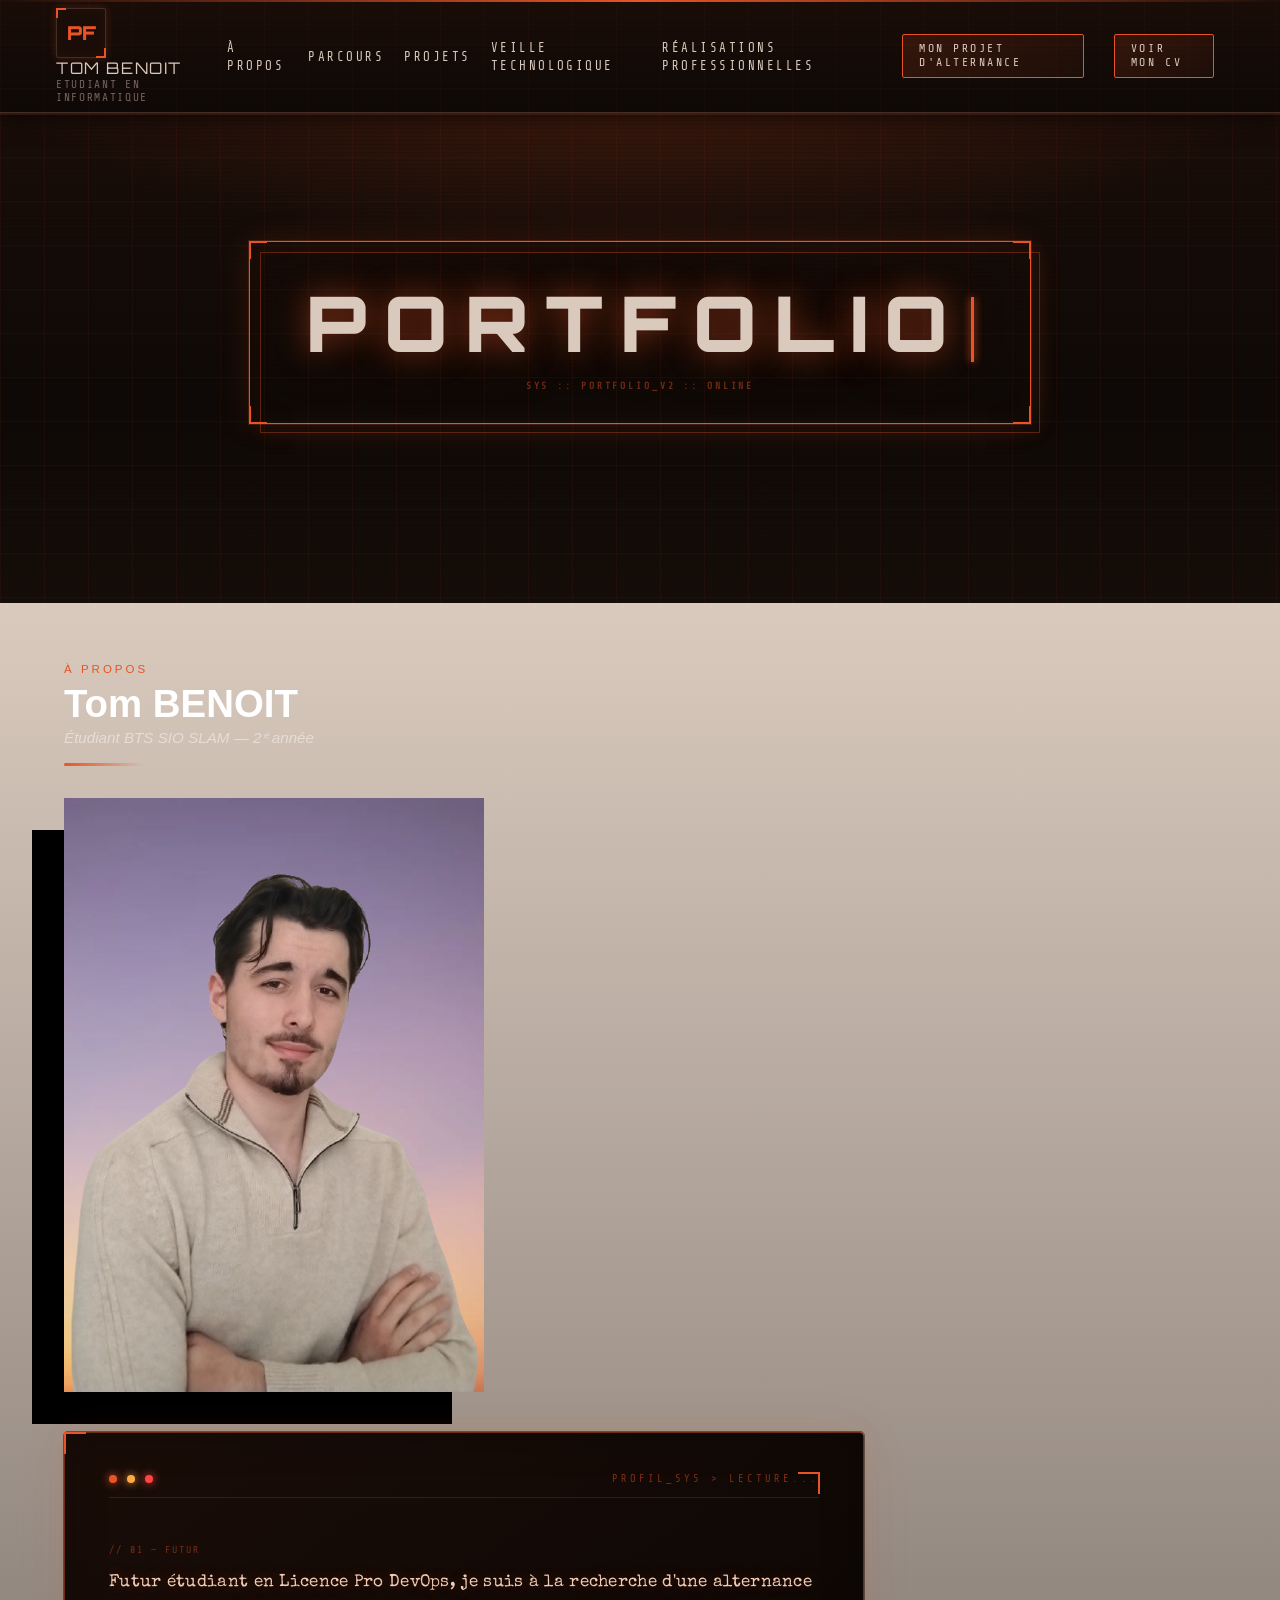
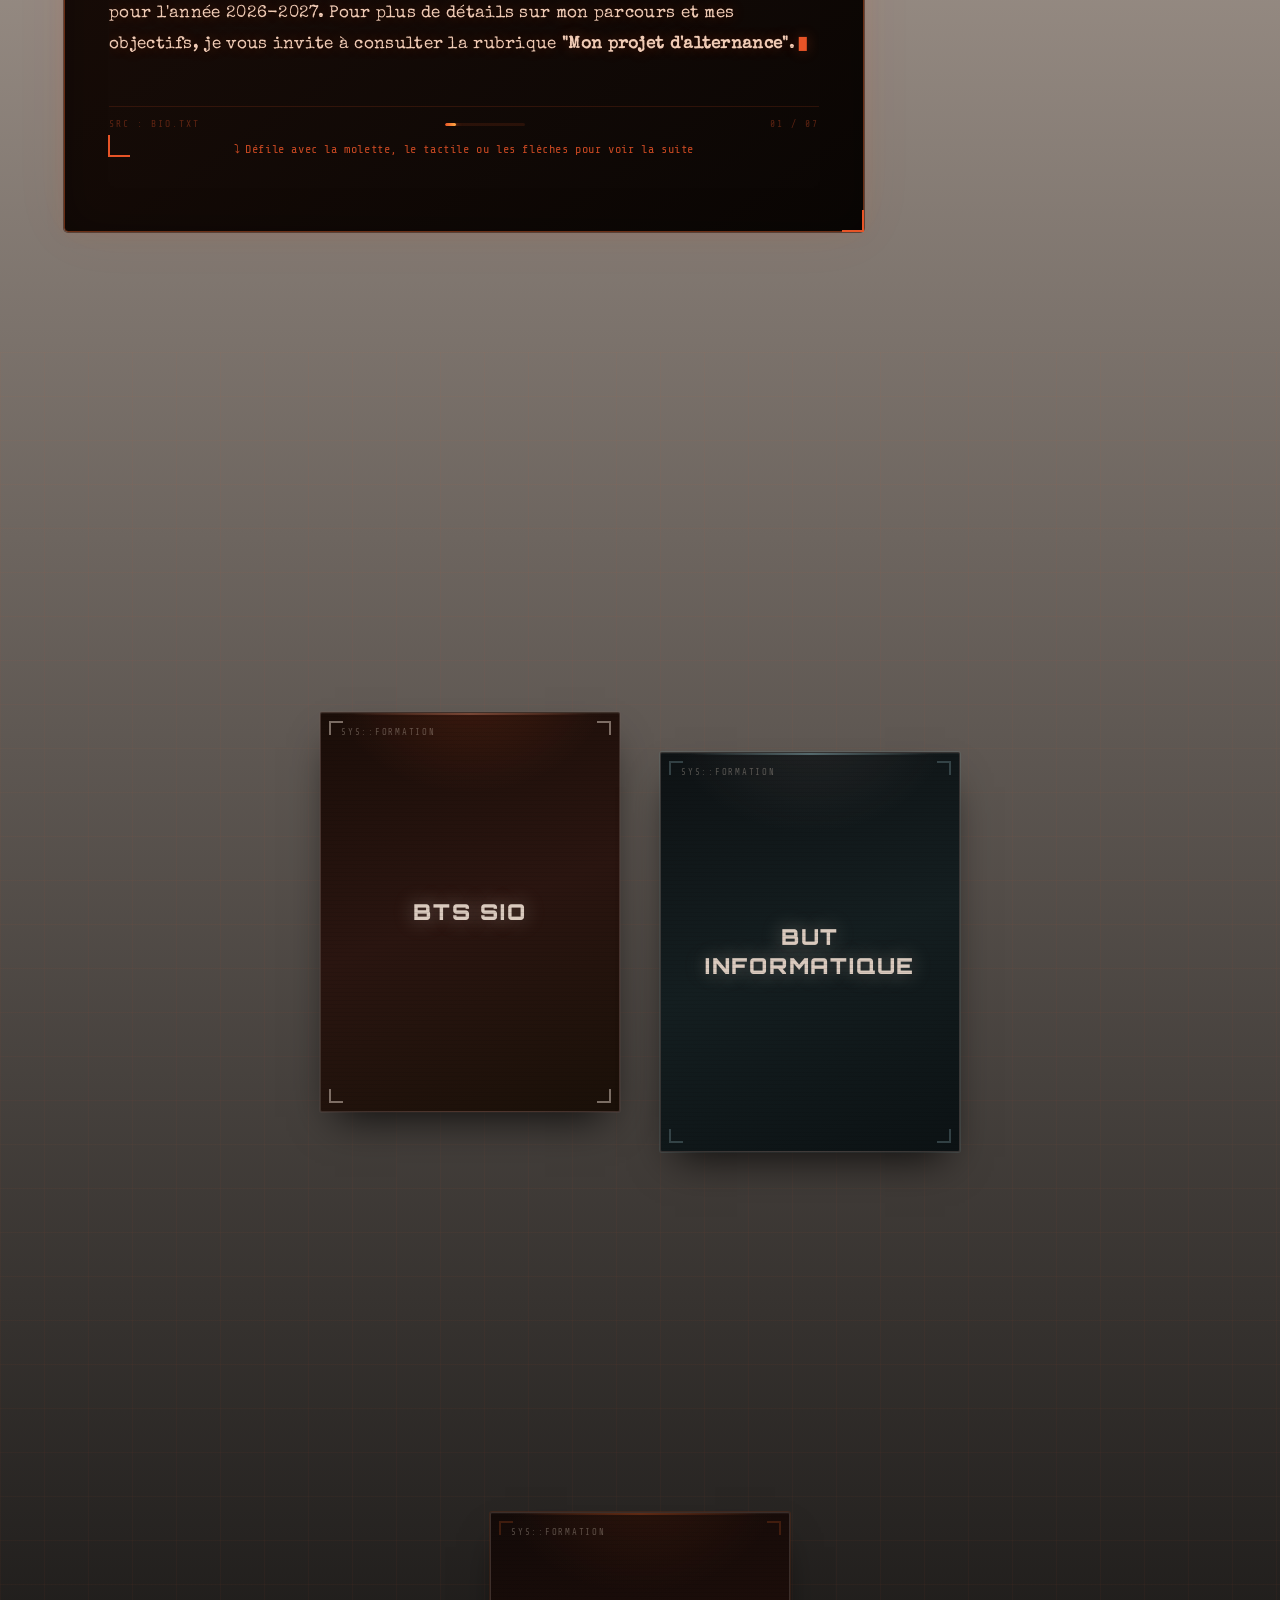
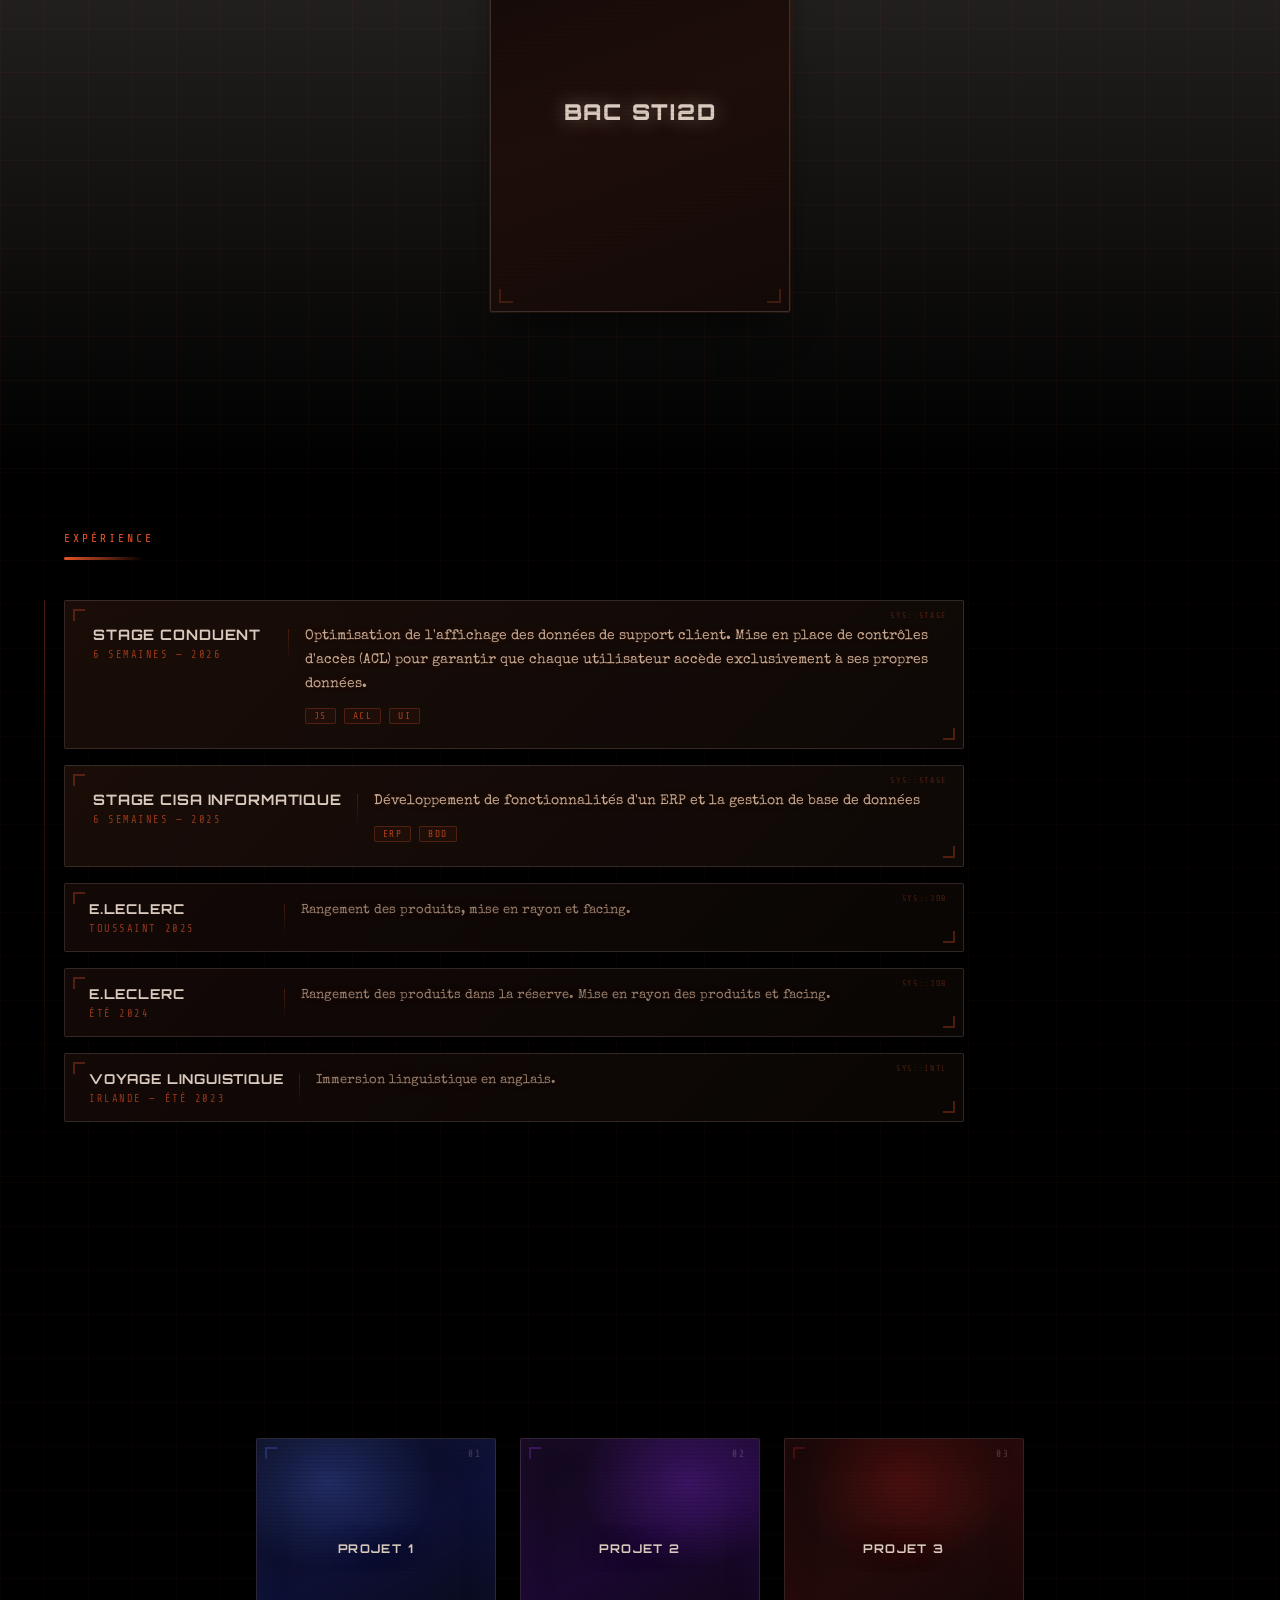
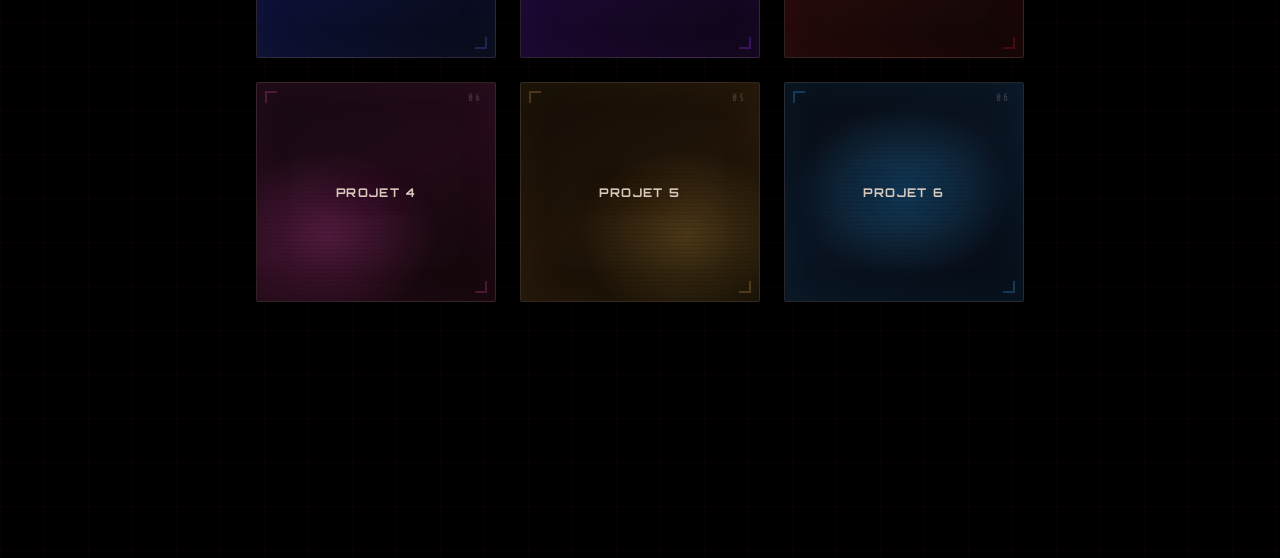
==== index.html @ dbf59156 "info stage" ====
<!doctype html>
<html lang="fr">
<head>
<meta charset="utf-8">
<meta name="viewport" content="width=device-width,initial-scale=1">
<link rel="stylesheet" href="style.css">
<title>Portfolio</title>
<style>
  /* Smooth scroll global */
  html { scroll-behavior: smooth; }

  /* Offset pour compenser le header sticky */
  [id] { scroll-margin-top: 80px; }
</style>
</head>
<body>

<!-- Nav Overlay mobile -->
<div class="nav-overlay" id="navOverlay" aria-hidden="true">
  <div class="nav-overlay__grid"></div>
  <span class="nav-overlay__tag">NAV_SYS :: ONLINE</span>
  <button class="nav-overlay__close" id="navClose">✕</button>
  <ul class="nav-overlay__list">
    <li class="nav-overlay__item"><a class="nav-overlay__link" data-index="01" href="#apropos">À propos</a></li>
    <li class="nav-overlay__item"><a class="nav-overlay__link" data-index="02" href="#parcours">Parcours</a></li>
    <li class="nav-overlay__item"><a class="nav-overlay__link" data-index="03" href="#projets">Projets</a></li>
    <li class="nav-overlay__item"><a class="nav-overlay__link" data-index="04"href="veilleTech.html">Veille techno</a></li>
    <li class="nav-overlay__item"><a class="nav-overlay__link" data-index="05" href="realisations.html">Réalisations pro</a></li>
    <li class="nav-overlay__item"><a class="nav-overlay__link" data-index="06" href="#contact">Contact</a></li>
    <li class="nav-overlay__item"><a class="nav-overlay__link" data-index="07" href="img/LettreDeMotive.pdf" class="cta">Mon projet d'alternance</a></li>
    <li class="nav-overlay__item"><a class="nav-overlay__link" data-index="08" href="img/CVTB2026E.pdf" class="cta">Voir mon CV</a></li>

  </ul>
  <div class="nav-overlay__footer"><em>■</em> SYSTÈME ACTIF</div>
  <div class="nav-overlay__bottom-line"></div>
</div>

<!-- Header -->
<header class="site-header" role="banner">
  <div class="container">
    <div class="presentation">
      <a href="#" class="brand" aria-label="Accueil - Portfolio">
        <div class="logo" aria-hidden="true">PF</div>
      </a>
      <div class="title">
        <div id="site-title">Tom BENOIT</div>
        <div id="site-sub">Etudiant en Informatique</div>
      </div>
    </div>

    <button class="menu-toggle" id="menuToggle" aria-controls="mainNav" aria-expanded="false" aria-label="Ouvrir le menu">
      <svg width="24" height="24" viewBox="0 0 24 24" fill="none" aria-hidden="true">
        <path d="M4 7h16M4 12h16M4 17h16" stroke="currentColor" stroke-width="1.6" stroke-linecap="round" stroke-linejoin="round"/>
      </svg>
    </button>

    <nav id="mainNav" role="navigation" aria-label="Navigation principale" data-open="false">
      <ul>
        <li><a href="#apropos">À propos</a></li>
        <li><a href="#parcours">Parcours</a></li>
        <li><a href="#projets">Projets</a></li>
        <li><a href="veilleTech.html">Veille technologique</a></li>
        <li><a href="realisations.html">Réalisations professionnelles</a></li>
        <li><a href="img/LettreDeMotive.pdf" class="cta">Mon projet d'alternance</a></li>
        <li><a href="img/CVTB2026E.pdf" class="cta">Voir mon CV</a></li>
      </ul>
    </nav>
  </div>
</header>

<!-- Hero / Portfolio -->
<section>
  <div class="Menu">
    <div id="Pfolio">
      <p id="Portfolio">
        PORTFOLIO<span class="hero-cursor"></span>
        <span class="hero-tag">SYS :: PORTFOLIO_V2 :: ONLINE</span>
      </p>
    </div>
  </div>
</section>

<!-- Suite -->
<div class="Suite">

  <!-- À propos -->
  <section id="apropos">
    <div class="Apropo">

      <div class="about-text-col">
        <div class="about-label">À propos</div>
        <div class="about-name">Tom BENOIT</div>
        <div class="about-role">Étudiant BTS SIO SLAM — 2ᵉ année</div>
        <div class="about-divider"></div>
      </div>

      <div class="me">
        <img id="imgPresentation" src="img/homme.png" alt="Photo de Tom" />

        <!-- Carte texte défilant -->
        <div class="card" id="stage">
          <div class="card-inner">

            <div class="card-header">
              <span class="dot"></span>
              <span class="dot"></span>
              <span class="dot"></span>
              <span class="card-title">PROFIL_SYS &gt; LECTURE...</span>
            </div>

            <div class="text-viewport">

              <div class="text-item active" data-index="0">
                  <span class="index-tag">// 01 — FUTUR</span>

                <p>Futur étudiant en Licence Pro DevOps, je suis à la recherche d'une alternance pour l'année 2026-2027. Pour plus de détails sur mon parcours et mes objectifs, je vous invite à consulter la rubrique <strong>"Mon projet d'alternance"</strong>.</p>
              </div>

              <div class="text-item" data-index="1">
                <span class="index-tag">// 02 — FORMATION</span>
                <p>Je suis étudiant en deuxième année de BTS Services Informatiques aux Organisations (option SLAM – Solutions Logicielles et Applications Métiers).</p>
              </div>

              <div class="text-item" data-index="2">
                <span class="index-tag">// 03 — PASSION</span>
                <p>Passionné par le développement et les nouvelles technologies, j'aime concevoir, coder et améliorer des applications capables de répondre à des besoins concrets.</p>
              </div>

              <div class="text-item" data-index="3">
                <span class="index-tag">// 04 — MÉTHODE</span>
                <p>Curieux et rigoureux, je m'intéresse à toutes les étapes du cycle de vie d'un projet : de l'analyse du besoin à la mise en production, en passant par la conception, le développement et les tests.</p>
              </div>

              <div class="text-item" data-index="4">
                <span class="index-tag">// 05 — OBJECTIF</span>
                <p>Mon objectif est de devenir un développeur polyvalent, capable de créer des solutions performantes, ergonomiques et sécurisées. J'aime apprendre de nouvelles technologies, expérimenter différents langages et travailler en équipe sur des projets stimulants.</p>
              </div>

              <div class="text-item" data-index="5">
                <span class="index-tag">// 06 — COMPÉTENCES</span>
                <p>Grâce à ma formation en BTS SIO SLAM, je renforce chaque jour mes compétences en programmation (HTML, CSS, JavaScript, PHP, Python, SQL…), en gestion de bases de données et en méthodologie de projet.</p>
              </div>

              <div class="text-item" data-index="6">
                <span class="index-tag">// 07 — RÉSUMÉ</span>
                <p>En résumé, je suis motivé, impliqué et passionné par l'univers du développement logiciel.</p>
              </div>

            </div>

            <div class="card-footer">
              <span>SRC : BIO.TXT</span>
              <div class="progress-bar">
                <div class="progress-fill" id="progressFill" style="width:16%"></div>
              </div>
              <span id="counter">01 / 06</span>
            </div>
            <div class="scroll-hint" aria-live="polite">Défile avec la molette, le tactile ou les flèches pour voir la suite</div>

          </div>
        </div>
        <!-- fin carte -->

      </div>
    </div>
  </section>

  <!-- Parcours -->
  <section id="parcours">
    <div class="Parcours">

      <div class="etudes" id="BTS">
        <span class="corner-tl"></span>
        <span class="corner-tr"></span>
        <span class="corner-bl"></span>
        <span class="corner-br"></span>
        <span class="card-tag">SYS::FORMATION</span>
        <p class="titreE">BTS SIO</p>
        <div class="description">
          <h2>2024 - 2026</h2>
          <p>2 ans de formation basée sur l'apprentissage du développement informatique</p>
          <p>Langages vus : C#, PHP, SQL, JS, HTML/CSS</p>
        </div>
      </div>

      <div class="etudes" id="BUT">
        <span class="corner-tl"></span>
        <span class="corner-tr"></span>
        <span class="corner-bl"></span>
        <span class="corner-br"></span>
        <span class="card-tag">SYS::FORMATION</span>
        <p class="titreE">BUT Informatique</p>
        <div class="description">
          <h2>2023 - 2024</h2>
          <p>1 an de formation basée sur l'apprentissage du développement informatique.</p>
          <p>Langages vus : C#, PHP, SQL, JS, HTML/CSS</p>
        </div>
      </div>

      <div class="etudes" id="BAC">
        <span class="corner-tl"></span>
        <span class="corner-tr"></span>
        <span class="corner-bl"></span>
        <span class="corner-br"></span>
        <span class="card-tag">SYS::FORMATION</span>
        <p class="titreE">BAC STI2D</p>
        <div class="description">
          <h2>2020 - 2023</h2>
          <p>BAC STI2D option SIN</p>
          <p>Langages vus : C#, PHP, SQL, JS, HTML/CSS</p>
        </div>
      </div>

    </div>
  </section>

</div>

<!-- Expérience -->
<section id="experience">
  <div class="Experience-section">

    <div class="exp-header">
      <div class="exp-label">Expérience</div>
      <div class="exp-divider"></div>
    </div>

    <div class="exp-list">

      <!-- Stage Conduent -->
      <a href="conduent.html" class="exp-item-link" aria-label="En savoir plus sur le stage Conduent">
        <div class="exp-item">
          <span class="exp-corner exp-corner-tl"></span>
          <span class="exp-corner exp-corner-br"></span>
          <span class="exp-tag">SYS::STAGE</span>
          <div class="exp-left">
            <div class="exp-title">Stage Conduent</div>
            <div class="exp-date">6 semaines — 2026</div>
          </div>
          <div class="exp-right">
            <p>Optimisation de l'affichage des données de support client. Mise en place de contrôles d'accès (ACL) pour garantir que chaque utilisateur accède exclusivement à ses propres données.</p>
            <div class="exp-stack">
              <span>JS</span><span>ACL</span><span>UI</span>
            </div>
          </div>
        </div>
      </a>

      <!-- Stage CISA -->
      <a href="cisa.html" class="exp-item-link" aria-label="En savoir plus sur le stage CISA Informatique">
        <div class="exp-item">
          <span class="exp-corner exp-corner-tl"></span>
          <span class="exp-corner exp-corner-br"></span>
          <span class="exp-tag">SYS::STAGE</span>
          <div class="exp-left">
            <div class="exp-title">Stage CISA Informatique</div>
            <div class="exp-date">6 semaines — 2025</div>
          </div>
          <div class="exp-right">
            <p>Développement de fonctionnalités d'un ERP et la gestion de base de données </p>
            <div class="exp-stack">
              <span>ERP</span><span>BDD</span>
            </div>
          </div>
        </div>
      </a>

      <!-- E.Leclerc Toussaint -->
      <div class="exp-item exp-item--minor">
        <span class="exp-corner exp-corner-tl"></span>
        <span class="exp-corner exp-corner-br"></span>
        <span class="exp-tag">SYS::JOB</span>
        <div class="exp-left">
          <div class="exp-title">E.Leclerc</div>
          <div class="exp-date">Toussaint 2025</div>
        </div>
        <div class="exp-right">
          <p>Rangement des produits, mise en rayon et facing.</p>
        </div>
      </div>

      <!-- E.Leclerc Eté -->
      <div class="exp-item exp-item--minor">
        <span class="exp-corner exp-corner-tl"></span>
        <span class="exp-corner exp-corner-br"></span>
        <span class="exp-tag">SYS::JOB</span>
        <div class="exp-left">
          <div class="exp-title">E.Leclerc</div>
          <div class="exp-date">Été 2024</div>
        </div>
        <div class="exp-right">
          <p>Rangement des produits dans la réserve. Mise en rayon des produits et facing.</p>
        </div>
      </div>

      <!-- Voyage linguistique -->
      <div class="exp-item exp-item--minor">
        <span class="exp-corner exp-corner-tl"></span>
        <span class="exp-corner exp-corner-br"></span>
        <span class="exp-tag">SYS::INTL</span>
        <div class="exp-left">
          <div class="exp-title">Voyage linguistique</div>
          <div class="exp-date">Irlande — Été 2023</div>
        </div>
        <div class="exp-right">
          <p>Immersion linguistique en anglais.</p>
        </div>
      </div>

    </div>
  </div>
</section>

<!-- Projets -->
<section id="projets">
  <div class="Projets">
    <ul>
<li>
  <a href="https://time-zup.vercel.app/" class="project-link">
    <span class="pcorner pcorner-tl"></span>
    <span class="pcorner pcorner-br"></span>
    <span class="proj-index">01</span>
    <span class="proj-label">Projet 1</span>
  </a>
</li>
      <li>
        <a href="https://qcm-two.vercel.app/" class="project-link">
          <span class="pcorner pcorner-tl"></span>
          <span class="pcorner pcorner-br"></span>
          <span class="proj-index">02</span>
          <span class="proj-label">Projet 2</span>
        </a>
      </li>
      <li>
        <span class="pcorner pcorner-tl"></span>
        <span class="pcorner pcorner-br"></span>
        <span class="proj-index">03</span>
        <span class="proj-label">Projet 3</span>
      </li>
      <li>
        <span class="pcorner pcorner-tl"></span>
        <span class="pcorner pcorner-br"></span>
        <span class="proj-index">04</span>
        <span class="proj-label">Projet 4</span>
      </li>
      <li>
        <span class="pcorner pcorner-tl"></span>
        <span class="pcorner pcorner-br"></span>
        <span class="proj-index">05</span>
        <span class="proj-label">Projet 5</span>
      </li>
      <li>
        <span class="pcorner pcorner-tl"></span>
        <span class="pcorner pcorner-br"></span>
        <span class="proj-index">06</span>
        <span class="proj-label">Projet 6</span>
      </li>
    </ul>
  </div>
</section>

<!-- Expérience -->
<section id="contact">
  <div class="Experience"></div>
</section>

<script src="script.js"></script>
</body>
</html>
---- style.css ----
/* =============================================
   style.css
   ============================================= */

@import url('https://fonts.googleapis.com/css2?family=Special+Elite&family=Share+Tech+Mono&family=Orbitron:wght@400;700;900&display=swap');

* {
  box-sizing: border-box;
  margin: 0;
  padding: 0;
}

a { text-decoration: none; }

/* ── Variables ── */
:root {
  --accent-start : #e0f2fe;
  --accent-mid   : #60a5fa;
  --accent-end   : #1e3a8a;
  --orange       : #e75427;

  /* ── Variables Flutter Veille (préfixées fv-) ── */
  --fv-warm:      #74625e;
  --fv-cream:     #dacabe;
  --fv-rust:      #6b2e14;
  --fv-ember:     rgba(231, 84, 39, 0.10);
  --fv-ember-mid: rgba(231, 84, 39, 0.25);
  --fv-ember-hi:  rgba(231, 84, 39, 0.70);
  --fv-ember-full:#e75427;
  --fv-bg:        #0e0906;
  --fv-bg2:       #160d08;
  --fv-bg3:       #1e1209;
  --fv-text:      #dacabe;
  --fv-muted:     #8a7470;
  --fv-border:    rgba(116, 98, 94, 0.35);

  --fv-font-mono: 'Share Tech Mono', monospace;
  --fv-font-head: 'Orbitron', monospace;
  --fv-font-body: 'Rajdhani', sans-serif;

  --fv-radius:    2px;
  --fv-glow:      0 0 18px rgba(231, 84, 39, 0.35);
  --fv-glow-sm:   0 0 8px  rgba(231, 84, 39, 0.25);

  /* ── Variables rétro-futuriste portfolio ── */
  --rf-bg:        #0e0906;
  --rf-border:    rgba(116, 98, 94, 0.4);
  --rf-orange:    #e75427;
  --rf-cream:     #dacabe;
  --rf-warm:      #74625e;
  --rf-glow:      0 0 20px rgba(231, 84, 39, 0.3);
  --rf-glow-lg:   0 0 50px rgba(231, 84, 39, 0.15);
}

/* ── Base PORTFOLIO ── */
body {
  min-height: 100vh;
  background-color: white;
  font-family: Arial, Helvetica, sans-serif;
  color: #0b1220;
  background-image:
    linear-gradient(rgba(116, 98, 94, 0.06) 1px, transparent 1px),
    linear-gradient(90deg, rgba(116, 98, 94, 0.06) 1px, transparent 1px);
  background-size: 40px 40px;
}

/* ══════════════════════════════════════
   HEADER — RÉTRO-FUTURISTE
══════════════════════════════════════ */
header {
  position: sticky;
  top: 0;
  z-index: 1000;
  background: linear-gradient(180deg, #1a0d08 0%, #0e0906 100%);
  border-bottom: 1px solid var(--rf-border);
  box-shadow:
    0 2px 0 rgba(231, 84, 39, 0.15),
    0 4px 20px rgba(0, 0, 0, 0.6);
  background-image:
    repeating-linear-gradient(
      to bottom,
      transparent 0px,
      transparent 3px,
      rgba(0,0,0,0.08) 3px,
      rgba(0,0,0,0.08) 4px
    ),
    linear-gradient(180deg, #1a0d08 0%, #0e0906 100%);
}

header::before {
  content: '';
  position: absolute;
  top: 0;
  left: 0;
  right: 0;
  height: 2px;
  background: linear-gradient(90deg, transparent, var(--rf-orange), transparent);
  z-index: 1;
}

header::after {
  content: '';
  pointer-events: none;
  position: absolute;
  inset: 0;
  z-index: 0;
  background-image:
    linear-gradient(rgba(231,84,39,0.03) 1px, transparent 1px),
    linear-gradient(90deg, rgba(231,84,39,0.03) 1px, transparent 1px);
  background-size: 44px 44px;
}

.container {
  display: flex;
  justify-content: space-between;
  align-items: center;
  max-width: 1200px;
  margin: 0 auto;
  padding: 0.5rem 1rem;
  gap: 1rem;
  position: relative;
  z-index: 2;
}

nav ul {
  list-style: none;
  display: flex;
  gap: 20px;
  align-items: center;
}
nav li  { margin: 0; }
nav a   {
  color: var(--rf-cream);
  font-family: 'Share Tech Mono', monospace;
  font-size: 0.78rem;
  letter-spacing: 0.2em;
  text-transform: uppercase;
  font-weight: 500;
  position: relative;
  padding-bottom: 3px;
  transition: color 0.25s ease, text-shadow 0.25s ease;
}

nav a::after {
  content: '';
  position: absolute;
  bottom: 0; left: 50%;
  width: 0;
  height: 1px;
  background: var(--rf-orange);
  box-shadow: 0 0 6px var(--rf-orange);
  border-radius: 2px;
  transition: width 0.3s ease, left 0.3s ease;
}
nav a:hover {
  color: var(--rf-orange);
  text-shadow: 0 0 12px rgba(231, 84, 39, 0.6);
}
nav a:hover::after { width: 100%; left: 0; }

nav .cta::after { display: none !important; }
nav .cta:hover  { color: #0e0906; }

.cta::before {
  display: none !important; /* désactive l'animation de surcouche */
}

@keyframes gradientFlow {
  0%   { background-position: 0% 50%; }
  50%  { background-position: 100% 50%; }
  100% { background-position: 0% 50%; }
}

@keyframes ctaGlow {
  0%, 100% { box-shadow: 0 0 10px rgba(231,84,39,0.3), inset 0 0 10px rgba(231,84,39,0.05); }
  50%       { box-shadow: 0 0 22px rgba(231,84,39,0.6), inset 0 0 15px rgba(231,84,39,0.1); }
}

.cta {
  display: inline-block;
  vertical-align: middle;
  padding: 7px 16px;
  border-radius: 2px;
  border: 1px solid var(--rf-orange);
  background: linear-gradient(135deg, rgba(231,84,39,0.15), rgba(231,84,39,0.05));
  margin-right: 10px;
  box-shadow: none !important;
  animation: none !important;
  color: var(--rf-cream);
  font-family: 'Share Tech Mono', monospace;
  font-size: 0.72rem;
  letter-spacing: 0.22em;
  text-transform: uppercase;
  font-weight: 400;
  position: relative;
  overflow: hidden;
  transition: background 0.25s, color 0.25s;
  box-decoration-break: slice;
  line-height: 1.2;
}

.cta::before {
  content: '';
  position: absolute;
  inset: 0;
  display: none; /* supprimé : un seul rectangle par bouton */
  background: linear-gradient(90deg, transparent 0%, rgba(231,84,39,0.12) 50%, transparent 100%);
  transform: translateX(-100%);
  animation: ctaScan 3s ease-in-out infinite 1.5s;
}
@keyframes ctaScan {
  0%   { transform: translateX(-100%); }
  60%  { transform: translateX(100%); }
  100% { transform: translateX(100%); }
}

.cta:hover {
  background: var(--rf-orange);
  color: #0e0906;
}

.logo {
  width: 50px; height: 50px;
  background-color: #1a0d08;
  color: var(--rf-orange);
  font-family: 'Orbitron', monospace;
  font-weight: 900;
  font-size: 1.2rem;
  border-radius: 2px;
  border: 1px solid var(--rf-border);
  box-shadow: var(--fv-glow-sm), inset 0 0 15px rgba(231,84,39,0.05);
  display: flex;
  align-items: center;
  justify-content: center;
  margin-right: 10px;
  position: relative;
}
.logo::before, .logo::after {
  content: '';
  position: absolute;
  width: 8px; height: 8px;
  border-color: var(--rf-orange);
  border-style: solid;
}
.logo::before { top: -1px; left: -1px; border-width: 2px 0 0 2px; }
.logo::after  { bottom: -1px; right: -1px; border-width: 0 2px 2px 0; }

.title {
  color: var(--rf-cream);
  font-family: 'Orbitron', monospace;
  font-size: 1rem;
  letter-spacing: 0.1em;
  text-transform: uppercase;
}
#site-sub {
  font-family: 'Share Tech Mono', monospace;
  font-size: 0.7rem;
  color: var(--rf-warm);
  letter-spacing: 0.15em;
  text-transform: uppercase;
}

.menu-toggle {
  display: none;
  background: rgba(231,84,39,0.05);
  border: 1px solid rgba(116, 98, 94, 0.5);
  padding: 8px 10px;
  border-radius: 2px;
  cursor: pointer;
  color: var(--rf-cream);
  font-size: 1.2rem;
  z-index: 2001;
  position: relative;
  transition: border-color 0.2s, color 0.2s, box-shadow 0.2s;
}
.menu-toggle:hover {
  border-color: var(--orange);
  color: var(--orange);
  box-shadow: var(--fv-glow-sm);
}

/* ══════════════════════════════════════
   NAV OVERLAY — PLEIN ÉCRAN RÉTRO-FUTURISTE
══════════════════════════════════════ */
.nav-overlay {
  visibility: hidden;
  pointer-events: none;
  position: fixed;
  inset: 0;
  z-index: 2000;
  background:
    radial-gradient(ellipse 70% 45% at 50% -5%, rgba(231,84,39,0.22), transparent 55%),
    linear-gradient(170deg, #0e0906 0%, #160d08 55%, #1e1209 100%);
  display: flex;
  flex-direction: column;
  align-items: center;
  justify-content: center;
  overflow: hidden;
  opacity: 0;
  transform: translateY(-8px);
  transition: opacity 0.3s ease, transform 0.3s ease, visibility 0s linear 0.3s;
}

.nav-overlay.is-open {
  visibility: visible;
  pointer-events: auto;
  opacity: 1;
  transform: translateY(0);
  transition: opacity 0.3s ease, transform 0.3s ease, visibility 0s linear 0s;
}

.nav-overlay::before {
  content: '';
  pointer-events: none;
  position: absolute;
  inset: 0;
  z-index: 0;
  background: repeating-linear-gradient(
    to bottom,
    transparent 0px,
    transparent 3px,
    rgba(0,0,0,0.12) 3px,
    rgba(0,0,0,0.12) 4px
  );
}

.nav-overlay::after {
  content: '';
  position: absolute;
  top: 0;
  left: 8%;
  right: 8%;
  height: 2px;
  background: linear-gradient(90deg, transparent, var(--orange), transparent);
  z-index: 1;
}

.nav-overlay__grid {
  pointer-events: none;
  position: absolute;
  inset: 0;
  z-index: 0;
  background-image:
    linear-gradient(rgba(231,84,39,0.04) 1px, transparent 1px),
    linear-gradient(90deg, rgba(231,84,39,0.04) 1px, transparent 1px);
  background-size: 44px 44px;
}

.nav-overlay__tag {
  position: absolute;
  top: 1.4rem;
  left: 1.4rem;
  font-family: 'Share Tech Mono', monospace;
  font-size: 0.62rem;
  color: rgba(231, 84, 39, 0.4);
  letter-spacing: 0.22em;
  text-transform: uppercase;
  z-index: 2;
}
.nav-overlay__tag::after {
  content: '█';
  margin-left: 4px;
  animation: nav-cursor 1s step-start infinite;
}
@keyframes nav-cursor {
  0%, 100% { opacity: 1; }
  50%       { opacity: 0; }
}

.nav-overlay__close {
  position: absolute;
  top: 0.9rem;
  right: 1rem;
  background: none;
  border: 1px solid rgba(231, 84, 39, 0.35);
  color: rgba(231, 84, 39, 0.6);
  font-family: 'Share Tech Mono', monospace;
  font-size: 0.95rem;
  width: 38px;
  height: 38px;
  border-radius: 4px;
  cursor: pointer;
  display: flex;
  align-items: center;
  justify-content: center;
  z-index: 2;
  transition: background 0.2s, color 0.2s, box-shadow 0.2s;
}
.nav-overlay__close:hover {
  background: var(--orange);
  color: #fff;
  box-shadow: 0 0 14px rgba(231,84,39,0.6);
}

.nav-overlay__list {
  list-style: none;
  padding: 0;
  margin: 0;
  display: flex;
  flex-direction: column;
  align-items: stretch;
  width: min(420px, 88vw);
  position: relative;
  z-index: 2;
}

.nav-overlay__item {
  border-top: 1px solid rgba(116, 98, 94, 0.18);
}
.nav-overlay__item:last-child {
  border-bottom: 1px solid rgba(116, 98, 94, 0.18);
}

.nav-overlay__link {
  display: flex;
  align-items: center;
  gap: 1rem;
  padding: 1rem 0.5rem 1rem 0;
  font-family: 'Share Tech Mono', monospace;
  font-size: clamp(0.95rem, 4vw, 1.15rem);
  letter-spacing: 0.22em;
  text-transform: uppercase;
  color: #dacabe;
  text-decoration: none;
  position: relative;
  transition: color 0.2s, padding-left 0.2s;
  width: 100%;
}

.nav-overlay__link::before {
  content: attr(data-index);
  font-size: 0.58rem;
  color: rgba(231, 84, 39, 0.35);
  letter-spacing: 0.08em;
  min-width: 3ch;
  flex-shrink: 0;
  text-align: right;
  transition: color 0.2s;
}

.nav-overlay__link::after {
  content: '';
  position: absolute;
  right: 0;
  color: var(--orange);
  font-size: 0.65rem;
  opacity: 0;
  transition: opacity 0.15s;
}

.nav-overlay__link:hover,
.nav-overlay__link:focus {
  color: var(--orange);
  padding-left: 0.5rem;
  outline: none;
}
.nav-overlay__link:hover::before { color: var(--orange); }
.nav-overlay__link:hover::after {
  content: '▶';
  opacity: 1;
  animation: nav-cursor 0.7s step-start infinite;
}

.nav-overlay__sep {
  display: flex;
  align-items: center;
  gap: 0.6rem;
  margin: 0.5rem 0;
  opacity: 0.35;
}
.nav-overlay__sep::before,
.nav-overlay__sep::after {
  content: '';
  flex: 1;
  height: 1px;
  background: var(--orange);
}
.nav-overlay__sep span {
  font-family: 'Share Tech Mono', monospace;
  font-size: 0.55rem;
  color: var(--orange);
  letter-spacing: 0.2em;
}

.nav-overlay__footer {
  position: absolute;
  bottom: 1.4rem;
  left: 0; right: 0;
  display: flex;
  justify-content: center;
  align-items: center;
  gap: 0.5rem;
  font-family: 'Share Tech Mono', monospace;
  font-size: 0.58rem;
  color: rgba(116, 98, 94, 0.35);
  letter-spacing: 0.22em;
  text-transform: uppercase;
  z-index: 2;
}
.nav-overlay__footer em {
  font-style: normal;
  color: var(--orange);
  animation: nav-cursor 1.4s step-start infinite;
}

.nav-overlay__bottom-line {
  position: absolute;
  bottom: 0;
  left: 8%;
  right: 8%;
  height: 2px;
  background: linear-gradient(90deg, transparent, rgba(231,84,39,0.4), transparent);
  z-index: 1;
}

/* ══════════════════════════════════════
   HERO — PORTFOLIO RÉTRO-FUTURISTE
══════════════════════════════════════ */
.Menu {
  padding-top: 10%;
  padding-bottom: 14%;
  position: relative;
  overflow: hidden;
  background:
    radial-gradient(ellipse 90% 60% at 50% -5%, rgba(231,84,39,0.18), transparent 55%),
    linear-gradient(180deg, #1a0d08 0%, #0e0906 60%, #160d08 100%);
}

.Menu::before {
  content: '';
  pointer-events: none;
  position: absolute;
  inset: 0;
  z-index: 1;
  background: repeating-linear-gradient(
    to bottom,
    transparent 0px,
    transparent 3px,
    rgba(0,0,0,0.10) 3px,
    rgba(0,0,0,0.10) 4px
  );
}

.Menu::after {
  content: '';
  pointer-events: none;
  position: absolute;
  inset: 0;
  z-index: 1;
  background-image:
    linear-gradient(rgba(231,84,39,0.05) 1px, transparent 1px),
    linear-gradient(90deg, rgba(231,84,39,0.05) 1px, transparent 1px);
  background-size: 44px 44px;
}

#Pfolio {
  text-align: center;
  display: flex;
  justify-content: center;
  align-items: center;
  position: relative;
  z-index: 2;
}

#Portfolio {
  font-family: 'Orbitron', monospace;
  font-size: clamp(2rem, 6vw, 5.5rem);
  font-weight: 900;
  letter-spacing: 0.22em;
  text-transform: uppercase;
  color: var(--rf-cream);
  text-shadow:
    0 0 30px rgba(231,84,39,0.5),
    0 0 80px rgba(231,84,39,0.2);

  width: fit-content;
  padding: 2rem 3.5rem;
  position: relative;

  border: 1px solid var(--rf-orange);
  box-shadow:
    0 0 0 1px rgba(231,84,39,0.2),
    0 0 30px rgba(231,84,39,0.15),
    inset 0 0 30px rgba(231,84,39,0.04);

  animation: heroFloat 6s ease-in-out infinite alternate, heroPulse 4s ease-in-out infinite;
}

#Portfolio::before {
  content: "";
  position: absolute;
  top: 10px; left: 10px;
  right: -10px; bottom: -10px;
  border: 1px solid rgba(231,84,39,0.35);
  box-shadow: 0 0 20px rgba(231,84,39,0.08);
  animation: heroFrameShift 6s ease-in-out infinite alternate-reverse;
  pointer-events: none;
  z-index: -1;
}

#Portfolio::after {
  content: "";
  position: absolute;
  inset: -1px;
  background:
    linear-gradient(var(--rf-orange), var(--rf-orange)) top left / 18px 2px no-repeat,
    linear-gradient(var(--rf-orange), var(--rf-orange)) top left / 2px 18px no-repeat,
    linear-gradient(var(--rf-orange), var(--rf-orange)) top right / 18px 2px no-repeat,
    linear-gradient(var(--rf-orange), var(--rf-orange)) top right / 2px 18px no-repeat,
    linear-gradient(var(--rf-orange), var(--rf-orange)) bottom left / 18px 2px no-repeat,
    linear-gradient(var(--rf-orange), var(--rf-orange)) bottom left / 2px 18px no-repeat,
    linear-gradient(var(--rf-orange), var(--rf-orange)) bottom right / 18px 2px no-repeat,
    linear-gradient(var(--rf-orange), var(--rf-orange)) bottom right / 2px 18px no-repeat;
  pointer-events: none;
  z-index: 1;
}

#Portfolio .hero-tag {
  display: block;
  font-family: 'Share Tech Mono', monospace;
  font-size: 0.6rem;
  color: rgba(231,84,39,0.45);
  letter-spacing: 0.3em;
  text-transform: uppercase;
  text-shadow: none;
  margin-top: 0.6rem;
  text-align: center;
}

#Portfolio .hero-cursor {
  display: inline-block;
  width: 3px;
  height: 0.85em;
  background: var(--rf-orange);
  margin-left: 6px;
  vertical-align: middle;
  box-shadow: 0 0 8px var(--rf-orange);
  animation: heroCursor 1s step-start infinite;
}

@keyframes heroCursor {
  0%, 100% { opacity: 1; }
  50%       { opacity: 0; }
}

@keyframes heroFloat {
  0%   { transform: translateY(0px); }
  100% { transform: translateY(-12px); }
}

@keyframes heroPulse {
  0%, 100% {
    text-shadow: 0 0 30px rgba(231,84,39,0.5), 0 0 80px rgba(231,84,39,0.2);
    box-shadow: 0 0 0 1px rgba(231,84,39,0.2), 0 0 30px rgba(231,84,39,0.15), inset 0 0 30px rgba(231,84,39,0.04);
  }
  50% {
    text-shadow: 0 0 50px rgba(231,84,39,0.8), 0 0 120px rgba(231,84,39,0.35);
    box-shadow: 0 0 0 1px rgba(231,84,39,0.4), 0 0 50px rgba(231,84,39,0.3), inset 0 0 40px rgba(231,84,39,0.08);
  }
}

@keyframes heroFrameShift {
  0%   { transform: translate(0px, 0px); opacity: 0.5; }
  30%  { transform: translate(3px, -2px); opacity: 0.7; }
  60%  { transform: translate(-2px, 4px); opacity: 0.4; }
  100% { transform: translate(5px, 2px); opacity: 0.6; }
}

/* ══════════════════════════════════════
   SUITE
══════════════════════════════════════ */
.Suite {
  background: linear-gradient(#dacabe, #000);
  color: #fff;
}

/* ══════════════════════════════════════
   À PROPOS
══════════════════════════════════════ */
.Apropo {
  padding: 60px 5% 40px;
}

.about-text-col {
  margin-bottom: 32px;
}
.about-label {
  text-transform: uppercase;
  letter-spacing: 3px;
  font-size: 0.72rem;
  color: var(--orange);
  margin-bottom: 8px;
}
.about-name {
  font-size: clamp(1.6rem, 3vw, 2.4rem);
  font-weight: 800;
  color: #fff;
  line-height: 1.1;
  margin-bottom: 4px;
}
.about-role {
  font-size: 0.95rem;
  color: rgba(255,255,255,0.45);
  font-style: italic;
  margin-bottom: 16px;
}
.about-divider {
  width: 80px;
  height: 3px;
  background: linear-gradient(90deg, var(--orange), transparent);
  border-radius: 2px;
}

.me {
  display: flex;
  gap: 40px;
  align-items: flex-start;
  flex-wrap: wrap;
}

#imgPresentation {
  width: auto;
  max-width: 100%;
  height: auto;
  box-shadow: -2rem 2rem 0 #000;
  display: block;
}

/* ══════════════════════════════════════
   CARTE "PROFIL" — texte défilant
══════════════════════════════════════ */
@keyframes flicker {
  0%,100% { opacity: 1; }
  92% { opacity: 1; } 93% { opacity: 0.92; } 94% { opacity: 1; }
  97% { opacity: 0.96; } 98% { opacity: 1; }
}

.card {
  position: relative;
  z-index: 2;
  width: min(800px, 88vw);
  height: min(400px,88vw);
  padding: 40px 44px 36px;
  background: linear-gradient(145deg, #1a0d08 0%, #0a0604 100%);
  border: 1px solid #6b2e14;
  box-shadow:
    0 0 0 1px #2a0e0580,
    0 0 20px rgba(231,84,39,0.1),
    0 0 60px rgba(231,84,39,0.05),
    inset 0 0 40px rgba(0, 0, 0, 0.281);
  border-radius: 4px;
  animation: flicker 8s ease-in-out infinite;
  cursor: ns-resize;
}

.card::before, .card::after,
.card-inner::before, .card-inner::after {
  content: "";
  position: absolute;
  width: 20px; height: 20px;
  border-color: var(--orange);
  border-style: solid;
}
.card::before       { top:-1px;    left:-1px;  border-width: 2px 0 0 2px; }
.card::after        { bottom:-1px; right:-1px; border-width: 0 2px 2px 0; }
.card-inner::before { top:-1px;    right:-1px; border-width: 2px 2px 0 0; }
.card-inner::after  { bottom:-1px; left:-1px;  border-width: 0 0 2px 2px; }
.card-inner { position: relative; }

.card-header {
  display: flex;
  align-items: center;
  gap: 10px;
  margin-bottom: 24px;
  padding-bottom: 12px;
  border-bottom: 1px solid rgba(231,84,39,0.2);
}

.dot {
  width: 8px; height: 8px;
  border-radius: 50%;
  background: var(--orange);
  box-shadow: 0 0 8px var(--orange);
  animation: blink 2s step-start infinite;
}
.dot:nth-child(2) { animation-delay:.4s; background:#ffaa44; box-shadow:0 0 8px #ffaa44; }
.dot:nth-child(3) { animation-delay:.8s; background:#ff4444; box-shadow:0 0 8px #ff4444; }
@keyframes blink { 0%,100%{opacity:1} 50%{opacity:0.3} }

.card-title {
  font-family: 'Share Tech Mono', monospace;
  font-size: 0.65rem;
  color: rgba(231,84,39,0.5);
  letter-spacing: 3px;
  text-transform: uppercase;
  margin-left: auto;
}

.text-viewport {
  position: relative;
  height: 160px;
  overflow: hidden;
}

.text-item {
  position: absolute;
  inset: 0;
  display: flex;
  flex-direction: column;
  justify-content: center;
  opacity: 0;
  transform: translateY(18px);
  transition: opacity 0.5s ease, transform 0.5s ease;
  pointer-events: none;
}
.text-item.active {
  opacity: 1;
  transform: translateY(0);
  pointer-events: auto;
}

.index-tag {
  font-family: 'Share Tech Mono', monospace;
  font-size: 0.62rem;
  color: rgba(231,84,39,0.45);
  letter-spacing: 2px;
  margin-bottom: 12px;
  display: block;
}

.text-item p {
  font-family: 'Special Elite', 'Courier New', monospace;
  font-size: clamp(0.9rem, 1.8vw, 1.05rem);
  line-height: 1.85;
  color: #f0cbb5;
  text-shadow: 0 0 14px rgba(231,84,39,0.3);
  letter-spacing: 0.3px;
  display: block;
}

.text-item.active p::after {
  content: "█";
  font-size: 0.8em;
  color: var(--orange);
  animation: cursor-blink 1.1s step-start infinite;
  margin-left: 4px;
}
@keyframes cursor-blink { 0%,100%{opacity:1} 50%{opacity:0} }

.card-footer {
  margin-top: 24px;
  padding-top: 12px;
  border-top: 1px solid rgba(231,84,39,0.15);
  display: flex;
  justify-content: space-between;
  align-items: center;
  font-family: 'Share Tech Mono', monospace;
  font-size: 0.6rem;
  color: rgba(231,84,39,0.35);
  letter-spacing: 2px;
}

.progress-bar {
  width: 80px; height: 3px;
  background: rgba(231,84,39,0.12);
  border-radius: 2px;
  overflow: hidden;
}
.progress-fill {
  height: 100%;
  background: linear-gradient(90deg, var(--orange), #ffaa44);
  box-shadow: 0 0 6px var(--orange);
  border-radius: 2px;
  transition: width 0.5s ease;
}

.card-nav-buttons {
  display: none;
  justify-content: center;
  align-items: center;
  gap: 14px;
  margin-top: 14px;
}

.card-nav-btn {
  background: none;
  border: 1px solid var(--orange);
  color: var(--orange);
  border-radius: 4px;
  width: 36px;
  height: 36px;
  font-size: 1rem;
  cursor: pointer;
  display: flex;
  align-items: center;
  justify-content: center;
  font-family: 'Share Tech Mono', monospace;
  transition: background 0.2s, color 0.2s, box-shadow 0.2s;
}
.card-nav-btn:hover,
.card-nav-btn:active {
  background: var(--orange);
  color: #fff;
  box-shadow: 0 0 10px rgba(231,84,39,0.5);
}
.card-nav-btn:disabled {
  opacity: 0.25;
  cursor: default;
}

.card-nav-counter {
  font-family: 'Share Tech Mono', monospace;
  font-size: 0.7rem;
  color: rgba(231, 84, 39, 0.5);
  letter-spacing: 3px;
  min-width: 5ch;
  text-align: center;
}

.scroll-hint {
  font-family: 'Share Tech Mono', monospace;
  color: rgba(231, 84, 39, 0.85);
  font-size: 0.75rem;
  margin-top: 0.8rem;
  text-align: center;
  letter-spacing: 0.05em;
}

.scroll-hint::before {
  content: '⤵';
  margin-right: 0.3rem;
}

/* ══════════════════════════════════════
   PARCOURS — RÉTRO-FUTURISTE
══════════════════════════════════════ */
.Parcours {
  margin-top: 5rem;
  padding: 10rem;
  display: flex;
  gap: 40px;
  flex-wrap: wrap;
  justify-content: center;
  align-items: center;
  perspective: 1000px;
}

.Parcours {
  position: relative;
}
.Parcours::before {
  content: '';
  pointer-events: none;
  position: absolute;
  inset: 0;
  z-index: 0;
  background-image:
    linear-gradient(rgba(231,84,39,0.04) 1px, transparent 1px),
    linear-gradient(90deg, rgba(231,84,39,0.04) 1px, transparent 1px);
  background-size: 44px 44px;
}

.etudes {
  border-radius: 2px;
  padding: 50px 40px;
  display: flex;
  align-items: center;
  justify-content: center;
  cursor: pointer;
  transition: all 0.6s cubic-bezier(0.23, 1, 0.32, 1);
  position: relative;
  overflow: hidden;
  opacity: 0;
  border: 1px solid rgba(116, 98, 94, 0.4);
  animation: float 6s ease-in-out infinite;
  z-index: 1;
}

.etudes::before {
  content: '';
  position: absolute;
  top: 0;
  left: 10%;
  right: 10%;
  height: 2px;
  z-index: 3;
  transition: opacity 0.3s;
}

.etudes .corner-tl,
.etudes .corner-tr,
.etudes .corner-bl,
.etudes .corner-br {
  position: absolute;
  width: 14px;
  height: 14px;
  border-color: rgba(218, 202, 190, 0.5);
  border-style: solid;
  z-index: 3;
  transition: border-color 0.3s;
}
.etudes .corner-tl { top: 8px;    left: 8px;    border-width: 2px 0 0 2px; }
.etudes .corner-tr { top: 8px;    right: 8px;   border-width: 2px 2px 0 0; }
.etudes .corner-bl { bottom: 8px; left: 8px;    border-width: 0 0 2px 2px; }
.etudes .corner-br { bottom: 8px; right: 8px;   border-width: 0 2px 2px 0; }

.etudes .card-tag {
  position: absolute;
  top: 14px;
  left: 20px;
  font-family: 'Share Tech Mono', monospace;
  font-size: 0.55rem;
  color: rgba(218, 202, 190, 0.35);
  letter-spacing: 0.2em;
  text-transform: uppercase;
  z-index: 3;
}

.etudes::after {
  content: '';
  pointer-events: none;
  position: absolute;
  inset: 0;
  z-index: 2;
  background: repeating-linear-gradient(
    to bottom,
    transparent 0px,
    transparent 3px,
    rgba(0,0,0,0.08) 3px,
    rgba(0,0,0,0.08) 4px
  );
}

.etudes.show       { opacity: 1; transform: translateY(0); }
#BTS.show          { transition-delay: 0.2s; }
#BUT.show          { transition-delay: 0.5s; }
#BAC.show          { transition-delay: 0.8s; }

.etudes:hover {
  transform: scale(1.05);
}
.etudes:hover .corner-tl,
.etudes:hover .corner-tr,
.etudes:hover .corner-bl,
.etudes:hover .corner-br {
  border-color: var(--rf-orange);
}

/* ── BTS ── */
#BTS {
  --glow-color: 231, 84, 39;
  background:
    radial-gradient(ellipse 80% 50% at 50% -10%, rgba(231,84,39,0.18), transparent 60%),
    linear-gradient(160deg, #1a0d08 0%, #2a1510 50%, #1a1008 100%);
  width: 300px; height: 400px;
  margin-top: 10rem;
  box-shadow:
    0 20px 40px -15px rgba(0,0,0,0.8),
    0 0 0 1px rgba(116,98,94,0.25),
    inset 0 1px 0 rgba(218,202,190,0.05);
  animation-delay: 0s;
}
#BTS::before { background: linear-gradient(90deg, transparent, rgba(147, 88, 68, 0.7), transparent); }
#BTS:hover {
  box-shadow:
    0 25px 50px -12px rgba(0,0,0,0.9),
    0 0 30px rgba(231, 84, 39, 0.25),
    0 0 0 1px rgba(231,84,39,0.4),
    inset 0 0 30px rgba(231,84,39,0.05);
}

/* ── BUT ── */
#BUT {
  --glow-color: 116, 98, 94;
  background:
    radial-gradient(ellipse 80% 50% at 50% -10%, rgba(116,98,94,0.22), transparent 60%),
    linear-gradient(160deg, #0e1214 0%, #141e20 50%, #0c1214 100%);
  width: 300px; height: 400px;
  margin-top: 15rem;
  box-shadow:
    0 20px 40px -15px rgba(0,0,0,0.8),
    0 0 0 1px rgba(106,134,139,0.25),
    inset 0 1px 0 rgba(218,202,190,0.05);
  animation-delay: 0.2s;
}
#BUT::before { background: linear-gradient(90deg, transparent, rgba(106,134,139,0.7), transparent); }
#BUT:hover {
  box-shadow:
    0 25px 50px -12px rgba(0,0,0,0.9),
    0 0 30px rgba(106, 134, 139, 0.25),
    0 0 0 1px rgba(106,134,139,0.5),
    inset 0 0 30px rgba(106,134,139,0.05);
}
#BUT .corner-tl,
#BUT .corner-tr,
#BUT .corner-bl,
#BUT .corner-br { border-color: rgba(106,134,139,0.4); }
#BUT:hover .corner-tl,
#BUT:hover .corner-tr,
#BUT:hover .corner-bl,
#BUT:hover .corner-br { border-color: #6a868b; }

/* ── BAC ── */
#BAC {
  --glow-color: 158, 132, 130;
  background:
    radial-gradient(ellipse 80% 50% at 50% -10%, rgba(107,46,20,0.3), transparent 60%),
    linear-gradient(160deg, #130a08 0%, #1e0e0a 50%, #130a08 100%);
  width: 300px; height: 400px;
  margin-top: 20rem;
  box-shadow:
    0 20px 40px -15px rgba(0,0,0,0.8),
    0 0 0 1px rgba(107,46,20,0.35),
    inset 0 1px 0 rgba(218,202,190,0.05);
  animation-delay: 0.4s;
}
#BAC::before { background: linear-gradient(90deg, transparent, rgba(107,46,20,0.8), transparent); }
#BAC:hover {
  box-shadow:
    0 25px 50px -12px rgba(0,0,0,0.9),
    0 0 30px rgba(107, 46, 20, 0.35),
    0 0 0 1px rgba(107,46,20,0.6),
    inset 0 0 30px rgba(107,46,20,0.08);
}
#BAC .corner-tl,
#BAC .corner-tr,
#BAC .corner-bl,
#BAC .corner-br { border-color: rgba(107,46,20,0.5); }
#BAC:hover .corner-tl,
#BAC:hover .corner-tr,
#BAC:hover .corner-bl,
#BAC:hover .corner-br { border-color: #6b2e14; }

@keyframes float {
  0%,100% { transform: translateY(0); }
  50%      { transform: translateY(-10px); }
}

.titreE {
  font-family: 'Orbitron', monospace;
  font-size: 22px;
  font-weight: 900;
  color: var(--rf-cream);
  text-align: center;
  letter-spacing: 0.08em;
  text-shadow: 0 0 20px rgba(218,202,190,0.4);
  z-index: 1;
  position: relative;
  transition: all 0.6s ease;
  text-transform: uppercase;
  line-height: 1.3;
}

.description {
  opacity: 0;
  transform: translateY(50px);
  text-align: center;
  color: var(--rf-cream);
  font-size: 0.88rem;
  padding: 0 10px;
  font-family: 'Share Tech Mono', monospace;
  font-size: 0.75rem;
  letter-spacing: 0.08em;
  line-height: 1.6;
  transition: all 0.6s ease;
  position: absolute;
  bottom: 20px;
  left: 15px; right: 20px;
  z-index: 1;
}

#BTS:hover .titreE { transform: translateY(-80px); color: #e8b49a; text-shadow: 0 0 20px rgba(231,84,39,0.5); }
#BTS:hover .description { opacity: 1; transform: translateY(0); }
#BUT:hover .titreE { transform: translateY(-80px); color: #adced8; text-shadow: 0 0 20px rgba(106,134,139,0.5); }
#BUT:hover .description { opacity: 1; transform: translateY(0); }
#BAC:hover .titreE { transform: translateY(-80px); color: #c9a090; text-shadow: 0 0 20px rgba(107,46,20,0.6); }
#BAC:hover .description { opacity: 1; transform: translateY(0); }

/* ══════════════════════════════════════
   PROJETS — RÉTRO-FUTURISTE
══════════════════════════════════════ */
.project-link {
  display: flex;
  flex-direction: column;
  justify-content: center;
  align-items: center;
  
  width: 100%;
  height: 100%;
  min-height: 150px;
  text-decoration: none;
  color: inherit;
  position: relative;
}

.project-link:hover {
  background-color: rgba(255, 255, 255, 0.05); 
}

.Projets {
  background-color: #000;
  padding: 20%;
  position: relative;
  overflow: hidden;
}

.Projets::before {
  content: '';
  pointer-events: none;
  position: absolute;
  inset: 0;
  z-index: 0;
  background-image:
    linear-gradient(rgba(231,84,39,0.035) 1px, transparent 1px),
    linear-gradient(90deg, rgba(231,84,39,0.035) 1px, transparent 1px);
  background-size: 44px 44px;
}

.Projets ul {
  display: grid;
  grid-template-columns: repeat(3, 1fr);
  gap: 24px;
  list-style: none;
  max-width: 1100px;
  position: relative;
  z-index: 1;
}

.Projets li {
  border-radius: 2px;
  height: 220px;
  display: flex;
  align-items: center;
  justify-content: center;
  color: var(--rf-cream);
  font-family: 'Orbitron', monospace;
  font-size: 0.75rem;
  font-weight: 700;
  text-transform: uppercase;
  letter-spacing: 0.12em;
  transition: transform 0.3s ease, box-shadow 0.3s ease, border-color 0.3s ease;
  position: relative;
  overflow: hidden;
  border: 1px solid rgba(116, 98, 94, 0.3);
  cursor: pointer;
}

.Projets li::before {
  content: '';
  pointer-events: none;
  position: absolute;
  inset: 0;
  z-index: 2;
  background: repeating-linear-gradient(
    to bottom,
    transparent 0px,
    transparent 3px,
    rgba(0,0,0,0.1) 3px,
    rgba(0,0,0,0.1) 4px
  );
}

.Projets li::after {
  content: '';
  position: absolute;
  top: 0; bottom: 0;
  left: -100%;
  width: 60%;
  background: linear-gradient(
    90deg,
    transparent,
    rgba(255,255,255,0.06),
    transparent
  );
  z-index: 3;
  transition: none;
}
.Projets li:hover::after {
  animation: projectScan 0.6s ease forwards;
}
@keyframes projectScan {
  0%   { left: -60%; }
  100% { left: 110%; }
}

.Projets li .proj-index {
  position: absolute;
  top: 10px;
  right: 14px;
  font-family: 'Share Tech Mono', monospace;
  font-size: 0.55rem;
  color: rgba(218, 202, 190, 0.2);
  letter-spacing: 0.15em;
  z-index: 4;
  transition: color 0.3s;
}
.Projets li:hover .proj-index {
  color: rgba(218, 202, 190, 0.5);
}

.Projets li .pcorner {
  position: absolute;
  width: 12px; height: 12px;
  border-style: solid;
  z-index: 4;
  transition: border-color 0.3s;
}
.Projets li .pcorner-tl { top: 8px;    left: 8px;    border-width: 2px 0 0 2px; border-color: rgba(218,202,190,0.2); }
.Projets li .pcorner-br { bottom: 8px; right: 8px;   border-width: 0 2px 2px 0; border-color: rgba(218,202,190,0.2); }

.Projets li:hover .pcorner-tl,
.Projets li:hover .pcorner-br { border-color: rgba(218,202,190,0.7); }

.Projets li .proj-label {
  position: relative;
  z-index: 4;
  text-shadow: 0 0 20px rgba(0,0,0,0.6);
  text-align: center;
  padding: 0 1rem;
}

.Projets li:hover {
  transform: translateY(-6px);
  border-color: rgba(218, 202, 190, 0.4);
}

.Projets li:nth-child(1) {
  background:
    radial-gradient(ellipse 70% 60% at 30% 20%, rgba(74,99,212,0.35), transparent 65%),
    linear-gradient(150deg, #0a0c1a 0%, #0d1035 50%, #080a14 100%);
  box-shadow: inset 0 0 40px rgba(74,99,212,0.08);
}
.Projets li:nth-child(1):hover {
  box-shadow: 0 10px 30px rgba(74,99,212,0.25), 0 0 0 1px rgba(74,99,212,0.4), inset 0 0 40px rgba(74,99,212,0.1);
}
.Projets li:nth-child(1) .pcorner-tl,
.Projets li:nth-child(1) .pcorner-br { border-color: rgba(74,99,212,0.3); }
.Projets li:nth-child(1):hover .pcorner-tl,
.Projets li:nth-child(1):hover .pcorner-br { border-color: rgba(74,99,212,0.8); }

.Projets li:nth-child(2) {
  background:
    radial-gradient(ellipse 70% 60% at 70% 20%, rgba(142,45,226,0.3), transparent 65%),
    linear-gradient(150deg, #120a1a 0%, #1a0830 50%, #0e0615 100%);
  box-shadow: inset 0 0 40px rgba(142,45,226,0.08);
}
.Projets li:nth-child(2):hover {
  box-shadow: 0 10px 30px rgba(142,45,226,0.25), 0 0 0 1px rgba(142,45,226,0.4), inset 0 0 40px rgba(142,45,226,0.1);
}
.Projets li:nth-child(2) .pcorner-tl,
.Projets li:nth-child(2) .pcorner-br { border-color: rgba(142,45,226,0.3); }
.Projets li:nth-child(2):hover .pcorner-tl,
.Projets li:nth-child(2):hover .pcorner-br { border-color: rgba(142,45,226,0.8); }

.Projets li:nth-child(3) {
  background:
    radial-gradient(ellipse 70% 60% at 50% 20%, rgba(173,27,27,0.3), transparent 65%),
    linear-gradient(150deg, #140808 0%, #240a0a 50%, #100606 100%);
  box-shadow: inset 0 0 40px rgba(173,27,27,0.08);
}
.Projets li:nth-child(3):hover {
  box-shadow: 0 10px 30px rgba(173,27,27,0.3), 0 0 0 1px rgba(173,27,27,0.5), inset 0 0 40px rgba(173,27,27,0.1);
}
.Projets li:nth-child(3) .pcorner-tl,
.Projets li:nth-child(3) .pcorner-br { border-color: rgba(173,27,27,0.3); }
.Projets li:nth-child(3):hover .pcorner-tl,
.Projets li:nth-child(3):hover .pcorner-br { border-color: rgba(173,27,27,0.8); }

.Projets li:nth-child(4) {
  background:
    radial-gradient(ellipse 70% 60% at 30% 70%, rgba(189,61,146,0.3), transparent 65%),
    linear-gradient(150deg, #160a12 0%, #220a18 50%, #100608 100%);
  box-shadow: inset 0 0 40px rgba(189,61,146,0.08);
}
.Projets li:nth-child(4):hover {
  box-shadow: 0 10px 30px rgba(189,61,146,0.25), 0 0 0 1px rgba(189,61,146,0.4), inset 0 0 40px rgba(189,61,146,0.1);
}
.Projets li:nth-child(4) .pcorner-tl,
.Projets li:nth-child(4) .pcorner-br { border-color: rgba(189,61,146,0.3); }
.Projets li:nth-child(4):hover .pcorner-tl,
.Projets li:nth-child(4):hover .pcorner-br { border-color: rgba(189,61,146,0.8); }

.Projets li:nth-child(5) {
  background:
    radial-gradient(ellipse 70% 60% at 70% 70%, rgba(189,144,61,0.3), transparent 65%),
    linear-gradient(150deg, #140e06 0%, #201408 50%, #100c04 100%);
  box-shadow: inset 0 0 40px rgba(189,144,61,0.08);
}
.Projets li:nth-child(5):hover {
  box-shadow: 0 10px 30px rgba(189,144,61,0.25), 0 0 0 1px rgba(189,144,61,0.4), inset 0 0 40px rgba(189,144,61,0.1);
}
.Projets li:nth-child(5) .pcorner-tl,
.Projets li:nth-child(5) .pcorner-br { border-color: rgba(189,144,61,0.3); }
.Projets li:nth-child(5):hover .pcorner-tl,
.Projets li:nth-child(5):hover .pcorner-br { border-color: rgba(189,144,61,0.8); }

.Projets li:nth-child(6) {
  background:
    radial-gradient(ellipse 70% 60% at 50% 50%, rgba(45,154,226,0.3), transparent 65%),
    linear-gradient(150deg, #080e16 0%, #0a1422 50%, #060c14 100%);
  box-shadow: inset 0 0 40px rgba(45,154,226,0.08);
}
.Projets li:nth-child(6):hover {
  box-shadow: 0 10px 30px rgba(45,154,226,0.25), 0 0 0 1px rgba(45,154,226,0.4), inset 0 0 40px rgba(45,154,226,0.1);
}
.Projets li:nth-child(6) .pcorner-tl,
.Projets li:nth-child(6) .pcorner-br { border-color: rgba(45,154,226,0.3); }
.Projets li:nth-child(6):hover .pcorner-tl,
.Projets li:nth-child(6):hover .pcorner-br { border-color: rgba(45,154,226,0.8); }


/* ══════════════════════════════════════════════════════════════════════
   VEILLE TECHNO — FLUTTER
══════════════════════════════════════════════════════════════════════ */

.fv-page-root,
.fv-page-root *,
.fv-page-root *::before,
.fv-page-root *::after {
  box-sizing: border-box;
}

.fv-page-root {
  background-color: var(--fv-bg);
  color: var(--fv-text);
  font-family: var(--fv-font-body);
  font-size: 1rem;
  line-height: 1.7;
  overflow-x: hidden;
  min-height: 100vh;
}

.fv-scanlines {
  pointer-events: none;
  position: fixed;
  inset: 0;
  z-index: 9999;
  background: repeating-linear-gradient(
    to bottom,
    transparent 0px,
    transparent 2px,
    rgba(0,0,0,0.18) 2px,
    rgba(0,0,0,0.18) 4px
  );
}

.fv-noise {
  pointer-events: none;
  position: fixed;
  inset: 0;
  z-index: 9998;
  opacity: 0.04;
  background-image: url("data:image/svg+xml,%3Csvg viewBox='0 0 200 200' xmlns='http://www.w3.org/2000/svg'%3E%3Cfilter id='n'%3E%3CfeTurbulence type='fractalNoise' baseFrequency='0.9' numOctaves='4' stitchTiles='stitch'/%3E%3C/filter%3E%3Crect width='100%25' height='100%25' filter='url(%23n)'/%3E%3C/svg%3E");
  background-size: 180px 180px;
}

/* ══════════════════════════════
   HEADER VEILLE
══════════════════════════════ */
.fv-header {
  position: relative;
  padding: 4rem 2rem 3rem;
  text-align: center;
  border-bottom: 1px solid var(--fv-border);
  background:
    radial-gradient(ellipse 80% 60% at 50% -10%, var(--fv-ember-mid), transparent),
    var(--fv-bg);
  overflow: hidden;
}

.fv-header::before {
  content: '';
  position: absolute;
  left: 50%;
  top: 0;
  transform: translateX(-50%);
  width: 60%;
  height: 1px;
  background: linear-gradient(90deg, transparent, var(--fv-ember-full), transparent);
}

.fv-header__eyebrow {
  display: flex;
  justify-content: center;
  gap: 2rem;
  margin-bottom: 1.5rem;
}

.fv-header__tag,
.fv-header__date {
  font-family: var(--fv-font-mono);
  font-size: 0.72rem;
  color: var(--fv-muted);
  letter-spacing: 0.12em;
  text-transform: uppercase;
}

.fv-header__date {
  color: var(--fv-ember-full);
}

.fv-header__title {
  font-family: var(--fv-font-head);
  font-size: clamp(2.8rem, 8vw, 6rem);
  font-weight: 900;
  letter-spacing: 0.06em;
  margin: 0 0 0.5rem;
  line-height: 1;
}

.fv-header__flutter {
  color: var(--fv-cream);
  text-shadow: var(--fv-glow);
}

.fv-header__amp {
  color: var(--fv-ember-full);
  margin: 0 0.3em;
}

.fv-header__dart {
  color: var(--fv-warm);
}

.fv-header__subtitle {
  font-family: var(--fv-font-mono);
  font-size: 0.85rem;
  color: var(--fv-muted);
  letter-spacing: 0.18em;
  text-transform: uppercase;
  margin: 0 0 2rem;
}

.fv-header__line {
  display: flex;
  justify-content: center;
  gap: 0.4rem;
}

.fv-header__line span {
  height: 3px;
  background: var(--fv-ember-full);
  border-radius: 2px;
  animation: fv-pulse 2s ease-in-out infinite;
}
.fv-header__line span:nth-child(1) { width: 40px; }
.fv-header__line span:nth-child(2) { width: 80px; animation-delay: 0.3s; }
.fv-header__line span:nth-child(3) { width: 40px; animation-delay: 0.6s; }

@keyframes fv-pulse {
  0%, 100% { opacity: 1; }
  50% { opacity: 0.3; }
}

/* ══════════════════════════════
   MAIN LAYOUT VEILLE
══════════════════════════════ */
.fv-main {
  max-width: 1100px;
  margin: 0 auto;
  padding: 3rem 1.5rem 4rem;
}

/* ══════════════════════════════
   SECTIONS VEILLE
══════════════════════════════ */
.fv-section {
  position: relative;
  margin-bottom: 5rem;
  padding: 3rem 2.5rem;
  border: 1px solid var(--fv-border);
  border-radius: var(--fv-radius);
  background: linear-gradient(135deg, var(--fv-bg2) 0%, var(--fv-bg3) 100%);
}

.fv-section::before {
  content: '';
  position: absolute;
  top: -1px;
  left: 2rem;
  right: 2rem;
  height: 2px;
  background: linear-gradient(90deg, transparent, var(--fv-ember-full), transparent);
}

.fv-section__label {
  display: flex;
  align-items: center;
  gap: 0.75rem;
  margin-bottom: 1.5rem;
}

.fv-section__index {
  font-family: var(--fv-font-head);
  font-size: 0.7rem;
  color: var(--fv-ember-full);
  letter-spacing: 0.1em;
  border: 1px solid var(--fv-ember-full);
  padding: 0.1rem 0.5rem;
  border-radius: 2px;
}

.fv-section__name {
  font-family: var(--fv-font-mono);
  font-size: 0.72rem;
  color: var(--fv-muted);
  letter-spacing: 0.2em;
  text-transform: uppercase;
}

.fv-section__title {
  font-family: var(--fv-font-head);
  font-size: clamp(1.4rem, 4vw, 2rem);
  font-weight: 700;
  color: var(--fv-cream);
  letter-spacing: 0.04em;
  margin: 0 0 1rem;
  text-shadow: var(--fv-glow-sm);
}

.fv-section__intro {
  color: var(--fv-warm);
  font-size: 1.05rem;
  margin-bottom: 2.5rem;
  border-left: 3px solid var(--fv-ember-full);
  padding-left: 1rem;
}

/* ══════════════════════════════
   CARD GRID
══════════════════════════════ */
.fv-card-grid {
  display: grid;
  grid-template-columns: repeat(auto-fit, minmax(240px, 1fr));
  gap: 1.25rem;
  margin-bottom: 2.5rem;
}

.fv-card {
  padding: 1.5rem;
  border: 1px solid var(--fv-border);
  border-radius: var(--fv-radius);
  background: var(--fv-ember);
  transition: border-color 0.25s, box-shadow 0.25s, transform 0.2s;
  position: relative;
  overflow: hidden;
}

.fv-card:hover {
  border-color: var(--fv-ember-full);
  box-shadow: var(--fv-glow-sm);
  transform: translateY(-3px);
}

.fv-card--highlight {
  border-color: rgba(231, 84, 39, 0.45);
  background: var(--fv-ember-mid);
}

.fv-card__icon {
  font-family: var(--fv-font-mono);
  font-size: 1.5rem;
  color: var(--fv-ember-full);
  margin-bottom: 0.75rem;
  display: block;
}

.fv-card__title {
  font-family: var(--fv-font-head);
  font-size: 0.9rem;
  color: var(--fv-cream);
  margin: 0 0 0.5rem;
  letter-spacing: 0.06em;
}

.fv-card__body {
  font-size: 0.92rem;
  color: var(--fv-warm);
  margin: 0;
  line-height: 1.6;
}

/* ══════════════════════════════
   BLOCS INTERNES VEILLE
══════════════════════════════ */
.fv-bloc {
  margin-bottom: 2.5rem;
  padding: 2rem;
  border: 1px solid var(--fv-border);
  border-radius: var(--fv-radius);
  background: rgba(14, 9, 6, 0.6);
  position: relative;
}

.fv-bloc::after {
  content: '';
  position: absolute;
  bottom: 0; left: 0;
  width: 40%;
  height: 1px;
  background: linear-gradient(90deg, var(--fv-ember-full), transparent);
}

.fv-bloc__title {
  font-family: var(--fv-font-head);
  font-size: 1rem;
  color: var(--fv-cream);
  margin: 0 0 1rem;
  letter-spacing: 0.05em;
  display: flex;
  align-items: center;
  gap: 0.5rem;
}

.fv-bloc__icon { font-size: 1.2rem; }

.fv-bloc__lead {
  color: var(--fv-warm);
  margin-bottom: 1.25rem;
  font-size: 1rem;
}

.fv-list {
  list-style: none;
  padding: 0;
  margin: 0;
  display: flex;
  flex-direction: column;
  gap: 0.75rem;
}

.fv-list__item {
  display: flex;
  gap: 0.75rem;
  align-items: flex-start;
  font-size: 0.95rem;
  color: var(--fv-text);
}

.fv-list__bullet {
  color: var(--fv-ember-full);
  font-family: var(--fv-font-mono);
  flex-shrink: 0;
  margin-top: 0.15rem;
}

/* ══════════════════════════════
   COUNTER PACKAGES
══════════════════════════════ */
.fv-counter-display {
  display: flex;
  align-items: baseline;
  gap: 1rem;
  margin-bottom: 1.5rem;
}

.fv-counter__num {
  font-family: var(--fv-font-head);
  font-size: 2.8rem;
  color: var(--fv-ember-full);
  text-shadow: var(--fv-glow);
  font-weight: 900;
  letter-spacing: -0.02em;
  min-width: 5ch;
  display: inline-block;
}

.fv-counter__label {
  font-family: var(--fv-font-mono);
  font-size: 0.75rem;
  color: var(--fv-muted);
  text-transform: uppercase;
  letter-spacing: 0.15em;
}

.fv-packages-grid {
  display: grid;
  grid-template-columns: repeat(auto-fit, minmax(200px, 1fr));
  gap: 1rem;
}

.fv-package {
  padding: 1rem 1.25rem;
  border: 1px solid var(--fv-border);
  border-radius: var(--fv-radius);
  background: var(--fv-ember);
  transition: border-color 0.2s;
}

.fv-package:hover { border-color: var(--fv-ember-hi); }

.fv-package__name {
  display: block;
  font-family: var(--fv-font-mono);
  font-size: 0.85rem;
  color: var(--fv-ember-full);
  margin-bottom: 0.5rem;
}

.fv-package__desc {
  font-size: 0.88rem;
  color: var(--fv-warm);
  margin: 0;
  line-height: 1.5;
}

/* ══════════════════════════════
   STRENGTHS LIST
══════════════════════════════ */
.fv-strengths-list {
  list-style: none;
  padding: 0;
  margin: 0;
  display: flex;
  flex-direction: column;
  gap: 1.25rem;
}

.fv-strength {
  display: flex;
  gap: 1.5rem;
  align-items: flex-start;
  padding: 1.25rem;
  border: 1px solid var(--fv-border);
  border-radius: var(--fv-radius);
  background: var(--fv-ember);
  transition: border-color 0.2s, box-shadow 0.2s;
}

.fv-strength:hover {
  border-color: var(--fv-ember-full);
  box-shadow: var(--fv-glow-sm);
}

.fv-strength__num {
  font-family: var(--fv-font-head);
  font-size: 1.8rem;
  color: var(--fv-ember-full);
  opacity: 0.5;
  font-weight: 900;
  line-height: 1;
  flex-shrink: 0;
  width: 2ch;
}

.fv-strength__name {
  font-family: var(--fv-font-head);
  font-size: 0.85rem;
  color: var(--fv-cream);
  margin: 0 0 0.4rem;
  letter-spacing: 0.05em;
}

.fv-strength__content p {
  font-size: 0.92rem;
  color: var(--fv-warm);
  margin: 0;
  line-height: 1.6;
}

/* ══════════════════════════════
   PLATFORMS GRID
══════════════════════════════ */
.fv-platforms-grid {
  display: grid;
  grid-template-columns: repeat(auto-fit, minmax(140px, 1fr));
  gap: 1rem;
  margin-top: 1rem;
}

.fv-platform {
  display: flex;
  flex-direction: column;
  align-items: center;
  gap: 0.4rem;
  padding: 1.5rem 1rem;
  border: 1px solid var(--fv-border);
  border-radius: var(--fv-radius);
  background: var(--fv-ember);
  text-align: center;
  transition: border-color 0.2s, transform 0.2s;
  cursor: default;
}

.fv-platform:hover {
  border-color: var(--fv-ember-full);
  transform: translateY(-4px);
  box-shadow: var(--fv-glow-sm);
}

.fv-platform__icon  { font-size: 2rem; line-height: 1; }

.fv-platform__name {
  font-family: var(--fv-font-head);
  font-size: 0.75rem;
  color: var(--fv-cream);
  letter-spacing: 0.08em;
}

.fv-platform__detail {
  font-family: var(--fv-font-mono);
  font-size: 0.65rem;
  color: var(--fv-muted);
  letter-spacing: 0.05em;
}

/* ══════════════════════════════
   COMPANIES TICKER
══════════════════════════════ */
.fv-companies-ticker {
  overflow: hidden;
  position: relative;
  padding: 0.75rem 0;
  border-top: 1px solid var(--fv-border);
  border-bottom: 1px solid var(--fv-border);
  margin-top: 1rem;
}

.fv-companies-ticker::before,
.fv-companies-ticker::after {
  content: '';
  position: absolute;
  top: 0; bottom: 0;
  width: 60px;
  z-index: 2;
}
.fv-companies-ticker::before {
  left: 0;
  background: linear-gradient(90deg, var(--fv-bg2), transparent);
}
.fv-companies-ticker::after {
  right: 0;
  background: linear-gradient(-90deg, var(--fv-bg2), transparent);
}

.fv-companies-ticker__track {
  display: flex;
  gap: 3rem;
  width: max-content;
  animation: fv-ticker 18s linear infinite;
}

.fv-companies-ticker__track span {
  font-family: var(--fv-font-head);
  font-size: 0.8rem;
  color: var(--fv-warm);
  letter-spacing: 0.12em;
  text-transform: uppercase;
  white-space: nowrap;
}

@keyframes fv-ticker {
  0%   { transform: translateX(0); }
  100% { transform: translateX(-50%); }
}

/* ══════════════════════════════
   DIVIDER VEILLE
══════════════════════════════ */
.fv-divider {
  display: flex;
  align-items: center;
  gap: 1rem;
  margin: 2rem 0 4rem;
}

.fv-divider__line {
  flex: 1;
  height: 1px;
  background: linear-gradient(90deg, transparent, var(--fv-border));
}
.fv-divider__line:last-child {
  background: linear-gradient(-90deg, transparent, var(--fv-border));
}

.fv-divider__symbol {
  color: var(--fv-ember-full);
  font-size: 0.8rem;
  text-shadow: var(--fv-glow-sm);
}

/* ══════════════════════════════
   CHANNELS VEILLE
══════════════════════════════ */
.fv-channels {
  display: flex;
  flex-direction: column;
  gap: 1.5rem;
  margin-bottom: 3rem;
}

.fv-channel {
  padding: 1.75rem 2rem;
  border: 1px solid var(--fv-border);
  border-radius: var(--fv-radius);
  background: var(--fv-ember);
  position: relative;
  overflow: hidden;
  transition: border-color 0.25s, box-shadow 0.25s;
}

.fv-channel:hover {
  border-color: var(--fv-ember-full);
  box-shadow: var(--fv-glow-sm);
}

.fv-channel::before {
  content: '';
  position: absolute;
  left: 0; top: 0; bottom: 0;
  width: 3px;
}

.fv-channel--medium::before  { background: var(--fv-warm); }
.fv-channel--youtube::before { background: var(--fv-ember-full); }
.fv-channel--tiktok::before  { background: var(--fv-cream); }

.fv-channel__header {
  display: flex;
  align-items: flex-start;
  gap: 1rem;
  margin-bottom: 1rem;
  flex-wrap: wrap;
}

.fv-channel__icon {
  font-size: 1.8rem;
  line-height: 1;
  flex-shrink: 0;
}

.fv-channel__title {
  font-family: var(--fv-font-head);
  font-size: 0.9rem;
  color: var(--fv-cream);
  margin: 0 0 0.2rem;
  letter-spacing: 0.05em;
}

.fv-channel__platform {
  font-family: var(--fv-font-mono);
  font-size: 0.72rem;
  color: var(--fv-ember-full);
  display: block;
  letter-spacing: 0.08em;
}

.fv-channel__freq {
  margin-left: auto;
  display: flex;
  flex-direction: column;
  align-items: flex-end;
  gap: 0.3rem;
}

.fv-freq__dots { display: flex; gap: 4px; }

.fv-freq__label {
  font-family: var(--fv-font-mono);
  font-size: 0.65rem;
  color: var(--fv-muted);
  text-transform: uppercase;
  letter-spacing: 0.1em;
}

.fv-channel__list {
  list-style: none;
  padding: 0;
  margin: 0;
  display: flex;
  flex-direction: column;
  gap: 0.5rem;
}

.fv-channel__list li {
  font-size: 0.93rem;
  color: var(--fv-warm);
  padding-left: 1.2rem;
  position: relative;
  line-height: 1.5;
}

.fv-channel__list li::before {
  content: '›';
  position: absolute;
  left: 0;
  color: var(--fv-ember-full);
  font-family: var(--fv-font-mono);
}

.fv-freq-dot {
  width: 8px;
  height: 8px;
  border-radius: 50%;
  border: 1px solid var(--fv-ember-full);
  display: inline-block;
}

.fv-freq-dot--active {
  background: var(--fv-ember-full);
  box-shadow: 0 0 5px var(--fv-ember-full);
}

/* ══════════════════════════════
   RADAR CANVAS
══════════════════════════════ */
.fv-radar-wrap {
  display: flex;
  flex-direction: column;
  align-items: center;
  gap: 1.5rem;
  margin-top: 2rem;
  padding: 2rem;
  border: 1px solid var(--fv-border);
  border-radius: var(--fv-radius);
  background: var(--fv-ember);
}

.fv-radar { display: block; max-width: 100%; height: auto; }

.fv-radar-legend {
  display: flex;
  flex-wrap: wrap;
  justify-content: center;
  gap: 1rem;
}

.fv-radar-legend__item {
  font-family: var(--fv-font-mono);
  font-size: 0.68rem;
  color: var(--fv-muted);
  letter-spacing: 0.1em;
  text-transform: uppercase;
  padding: 0.2rem 0.6rem;
  border: 1px solid var(--fv-border);
  border-radius: 2px;
}

/* ══════════════════════════════
   FOOTER VEILLE
══════════════════════════════ */
.fv-footer {
  padding: 1.5rem 2rem;
  border-top: 1px solid var(--fv-border);
  display: flex;
  justify-content: center;
  align-items: center;
  gap: 0.5rem;
  background: var(--fv-bg2);
}

.fv-footer__text {
  font-family: var(--fv-font-mono);
  font-size: 0.72rem;
  color: var(--fv-muted);
  letter-spacing: 0.15em;
  text-transform: uppercase;
}

.fv-footer__blink {
  color: var(--fv-ember-full);
  font-family: var(--fv-font-mono);
  animation: fv-blink 1s step-start infinite;
}

@keyframes fv-blink {
  0%, 100% { opacity: 1; }
  50%       { opacity: 0; }
}

/* ══════════════════════════════
   RESPONSIVE VEILLE
══════════════════════════════ */
@media (max-width: 680px) {
  .fv-section    { padding: 2rem 1.25rem; }
  .fv-bloc       { padding: 1.25rem; }
  .fv-channel    { padding: 1.25rem 1rem; }
  .fv-strength   { flex-direction: column; gap: 0.5rem; }
  .fv-strength__num { font-size: 1.2rem; }
  .fv-header     { padding: 2.5rem 1rem 2rem; }
  .fv-channel__freq { margin-left: 0; align-items: flex-start; }
}

/* ══════════════════════════════════════
   RESPONSIVE PORTFOLIO — TABLETTE
══════════════════════════════════════ */
@media (max-width: 1024px) {
  .container { flex-wrap: wrap; justify-content: center; text-align: center; }
  .presentation { flex-direction: column; align-items: center; }
  .title { margin-top: 10px; text-align: center; }
  nav ul { gap: 15px; }
  .me { flex-direction: column; align-items: center; }
  #imgPresentation { width: 80%; max-width: 400px; }
  .Parcours { flex-wrap: wrap; gap: 30px; margin-left: 0; padding: 4rem 2rem; }
  .etudes { width: 280px !important; }
  #BTS { height: 330px; }
  #BUT { height: 360px; }
  #BAC { height: 380px; }
  .titreE { font-size: 20px; }
  #Portfolio { width: 80%; max-width: 600px; height: auto; padding: 2rem; }
}

/* ══════════════════════════════════════
   RESPONSIVE PORTFOLIO — MOBILE (≤768px)
   Chaque section occupe tout l'écran,
   sans chevauchement entre sections.
══════════════════════════════════════ */
@media (max-width: 768px) {

  /* ── Header ── */
  .menu-toggle { display: block; }
  nav ul { display: none !important; }

  /* ══ HERO : plein écran ══ */
  .Menu {
    min-height: 100svh;
    padding: 0;
    display: flex;
    align-items: center;
    justify-content: center;
    /* overflow:hidden évite que le cadre décalé #Portfolio::before déborde */
    overflow: hidden;
  }
  #Pfolio {
    width: 100%;
    padding: 0 1.5rem;
  }
  #Portfolio {
    width: 88%;
    max-width: 360px;
    height: auto;
    min-height: unset;
    padding: 1.4rem 1rem;
    font-size: clamp(1.4rem, 7vw, 2.2rem);
    /* Stopper heroFloat qui pousse le cadre hors écran */
    animation: heroPulse 4s ease-in-out infinite;
  }

  /* ══ À PROPOS : plein écran ══ */
  .Apropo {
    min-height: 100svh;
    padding: 5rem 5% 4rem;
    display: flex;
    flex-direction: column;
    justify-content: center;
    overflow: hidden;
  }
  .about-name { font-size: clamp(1.4rem, 5vw, 2rem); }
  .me {
    flex-direction: column;
    align-items: center;
    gap: 24px;
    flex: 1;
    justify-content: center;
  }
  #imgPresentation {
    width: 65%;
    max-width: 260px;
    box-shadow: -1rem 1rem 0 #000;
  }

  /* Carte profil : hauteur automatique, pas de débordement */
  .card {
    width: 92vw;
    height: auto;
    min-height: unset;
    padding: 24px 20px 16px;
    cursor: default;
  }
  .text-viewport {
    height: auto;
    min-height: 110px;
    overflow: visible;
  }
  .text-item {
    position: relative;
    inset: unset;
    display: none;
    opacity: 1;
    transform: none;
    transition: none;
    pointer-events: auto;
  }
  .text-item.active { display: flex; }
  .text-item p { font-size: clamp(0.82rem, 3.5vw, 0.95rem); line-height: 1.75; }

  .card-nav-buttons { display: flex; }

  /* ══ PARCOURS : plein écran ══ */
  .Parcours {
    min-height: 100svh;
    flex-direction: column;
    align-items: center;
    justify-content: center;
    gap: 20px;
    /* Supprimer la marge/padding excessifs du desktop */
    margin: 0;
    padding: 5rem 1rem 4rem;
    overflow: hidden;
  }
  /* Réinitialiser les marges top décalées (#BTS: 10rem, #BUT: 15rem, #BAC: 20rem) */
  .etudes {
    width: 88vw !important;
    max-width: 360px;
    height: 160px !important;
    margin-top: 0 !important;
    /* Désactiver l'animation float pour éviter tout dépassement */
    animation: none !important;
    /* Forcer visible car opacity:0 par défaut avant .show */
    opacity: 1 !important;
    transform: translateY(0) !important;
  }
  .titreE { font-size: 17px; }

  /* Tap pour révéler la description sur mobile */
  .etudes.tapped .titreE { transform: translateY(-55px); }
  .etudes.tapped .description { opacity: 1; transform: translateY(0); }

  /* ══ PROJETS : plein écran ══ */
  .Projets {
    min-height: 100svh;
    padding: 5rem 4% 4rem;
    display: flex;
    flex-direction: column;
    justify-content: center;
    overflow: hidden;
  }
  .Projets ul {
    grid-template-columns: repeat(2, 1fr);
    gap: 12px;
    width: 100%;
    max-width: 100%;
  }
  .Projets li {
    height: 130px;
    font-size: 0.65rem;
    border-radius: 2px;
  }

  footer { text-align: center; padding: 1rem; }
}


/* ══════════════════════════════════════
   EXPÉRIENCE — RÉTRO-FUTURISTE
══════════════════════════════════════ */
.Experience-section {
  padding: 60px 5% 60px;
  background: linear-gradient(180deg, #000000 0%, #000000 100%);
  position: relative;
  overflow: hidden;
}

.Experience-section::before {
  content: '';
  pointer-events: none;
  position: absolute;
  inset: 0;
  z-index: 0;
  background-image:
    linear-gradient(rgba(231,84,39,0.03) 1px, transparent 1px),
    linear-gradient(90deg, rgba(231,84,39,0.03) 1px, transparent 1px);
  background-size: 44px 44px;
}

.exp-header {
  position: relative;
  z-index: 1;
  margin-bottom: 40px;
}

.exp-label {
  text-transform: uppercase;
  letter-spacing: 3px;
  font-size: 0.72rem;
  color: var(--orange);
  font-family: 'Share Tech Mono', monospace;
  margin-bottom: 12px;
}

.exp-divider {
  width: 80px;
  height: 3px;
  background: linear-gradient(90deg, var(--orange), transparent);
  border-radius: 2px;
}

.exp-list {
  display: flex;
  flex-direction: column;
  gap: 16px;
  max-width: 900px;
  position: relative;
  z-index: 1;
}

/* Ligne verticale connectant les items */
.exp-list::before {
  content: '';
  position: absolute;
  left: -20px;
  top: 0; bottom: 0;
  width: 1px;
  background: linear-gradient(180deg, var(--orange), transparent);
  opacity: 0.3;
}

.exp-item {
  position: relative;
  border: 1px solid rgba(116, 98, 94, 0.35);
  border-radius: 2px;
  padding: 24px 28px;
  display: flex;
  gap: 32px;
  align-items: flex-start;
  background: linear-gradient(135deg, #1a0d08 0%, #0e0906 100%);
  transition: border-color 0.3s, box-shadow 0.3s;
  overflow: hidden;
}

.exp-item::after {
  content: '';
  pointer-events: none;
  position: absolute;
  inset: 0;
  background: repeating-linear-gradient(
    to bottom,
    transparent 0px, transparent 3px,
    rgba(0,0,0,0.07) 3px, rgba(0,0,0,0.07) 4px
  );
}

.exp-item:hover {
  border-color: rgba(231, 84, 39, 0.5);
  box-shadow: 0 0 24px rgba(231, 84, 39, 0.1), inset 0 0 20px rgba(231,84,39,0.03);
}

/* Items mineurs (jobs, voyage) légèrement plus discrets */
.exp-item--minor {
  padding: 16px 24px;
  background: linear-gradient(135deg, #130907 0%, #0a0604 100%);
}
.exp-item--minor .exp-title {
  font-size: 0.85rem;
}
.exp-item--minor .exp-right p {
  font-size: 0.8rem;
  opacity: 0.75;
}

/* Coins décoratifs */
.exp-corner {
  position: absolute;
  width: 12px; height: 12px;
  border-style: solid;
  border-color: rgba(231, 84, 39, 0.3);
  transition: border-color 0.3s;
  z-index: 2;
}
.exp-corner-tl { top: 8px; left: 8px; border-width: 2px 0 0 2px; }
.exp-corner-br { bottom: 8px; right: 8px; border-width: 0 2px 2px 0; }
.exp-item:hover .exp-corner { border-color: rgba(231, 84, 39, 0.8); }

/* Tag SYS */
.exp-tag {
  position: absolute;
  top: 10px; right: 16px;
  font-family: 'Share Tech Mono', monospace;
  font-size: 0.52rem;
  color: rgba(231, 84, 39, 0.3);
  letter-spacing: 0.2em;
  text-transform: uppercase;
  z-index: 2;
  transition: color 0.3s;
}
.exp-item:hover .exp-tag { color: rgba(231, 84, 39, 0.6); }

/* Colonne gauche */
.exp-left {
  min-width: 180px;
  flex-shrink: 0;
  position: relative;
  z-index: 2;
}

.exp-title {
  font-family: 'Orbitron', monospace;
  font-size: 0.9rem;
  font-weight: 700;
  color: var(--rf-cream);
  letter-spacing: 0.06em;
  text-transform: uppercase;
  margin-bottom: 6px;
}

.exp-date {
  font-family: 'Share Tech Mono', monospace;
  font-size: 0.65rem;
  color: rgba(231, 84, 39, 0.6);
  letter-spacing: 0.15em;
  text-transform: uppercase;
}

/* Séparateur vertical entre left/right */
.exp-left::after {
  content: '';
  position: absolute;
  right: -16px;
  top: 4px; bottom: 0;
  width: 1px;
  background: linear-gradient(180deg, rgba(231,84,39,0.25), transparent);
}

/* Colonne droite */
.exp-right {
  flex: 1;
  position: relative;
  z-index: 2;
}

.exp-right p {
  font-family: 'Special Elite', monospace;
  font-size: 0.85rem;
  color: #c9a890;
  line-height: 1.75;
  margin: 0 0 12px;
  text-shadow: 0 0 10px rgba(231,84,39,0.15);
}

/* Tags technos */
.exp-stack {
  display: flex;
  gap: 8px;
  flex-wrap: wrap;
}

.exp-stack span {
  font-family: 'Share Tech Mono', monospace;
  font-size: 0.6rem;
  color: rgba(231, 84, 39, 0.7);
  border: 1px solid rgba(231, 84, 39, 0.25);
  padding: 2px 8px;
  border-radius: 2px;
  letter-spacing: 0.15em;
  text-transform: uppercase;
  background: rgba(231, 84, 39, 0.05);
  transition: border-color 0.2s, color 0.2s;
}
.exp-item:hover .exp-stack span {
  border-color: rgba(231, 84, 39, 0.5);
  color: rgba(231, 84, 39, 1);
}

.exp-item-link {
  display: block;
  color: inherit;
  text-decoration: none;
}
.exp-item-link:hover .exp-item {
  transform: translateY(-2px);
}

/* ── Responsive Expérience ── */


/* ══════════════════════════════════════
   RESPONSIVE PORTFOLIO — PETIT MOBILE (≤480px)
══════════════════════════════════════ */
@media (max-width: 480px) {
  .title { font-size: 1rem; }
  #site-sub { font-size: 0.75rem; }
  .cta { font-size: 0.65rem; padding: 6px 10px; }

  #Portfolio {
    width: 92%;
    font-size: clamp(1.2rem, 6.5vw, 1.8rem);
    padding: 1.2rem 0.8rem;
  }

  #imgPresentation {
    width: 75%;
    max-width: 220px;
    box-shadow: -0.6rem 0.6rem 0 #000;
  }

  .card {
    width: 95vw;
    padding: 18px 14px 16px;
  }
  .text-item p { font-size: 0.82rem; }

  /* Une seule colonne pour les projets sur très petit écran */
  .Projets ul {
    grid-template-columns: 1fr;
    gap: 10px;
  }
  .Projets li {
    height: 100px;
    font-size: 0.6rem;
  }

  .etudes {
    max-width: 320px !important;
    height: 145px !important;
  }
  .titreE { font-size: 15px; }



  .Experience-section { padding: 4rem 5% 3rem; }
  .exp-item {
    flex-direction: column;
    gap: 14px;
    padding: 20px 18px;
  }
  .exp-left { min-width: unset; }
  .exp-left::after { display: none; }
  .exp-item--minor { padding: 14px 16px; }
}
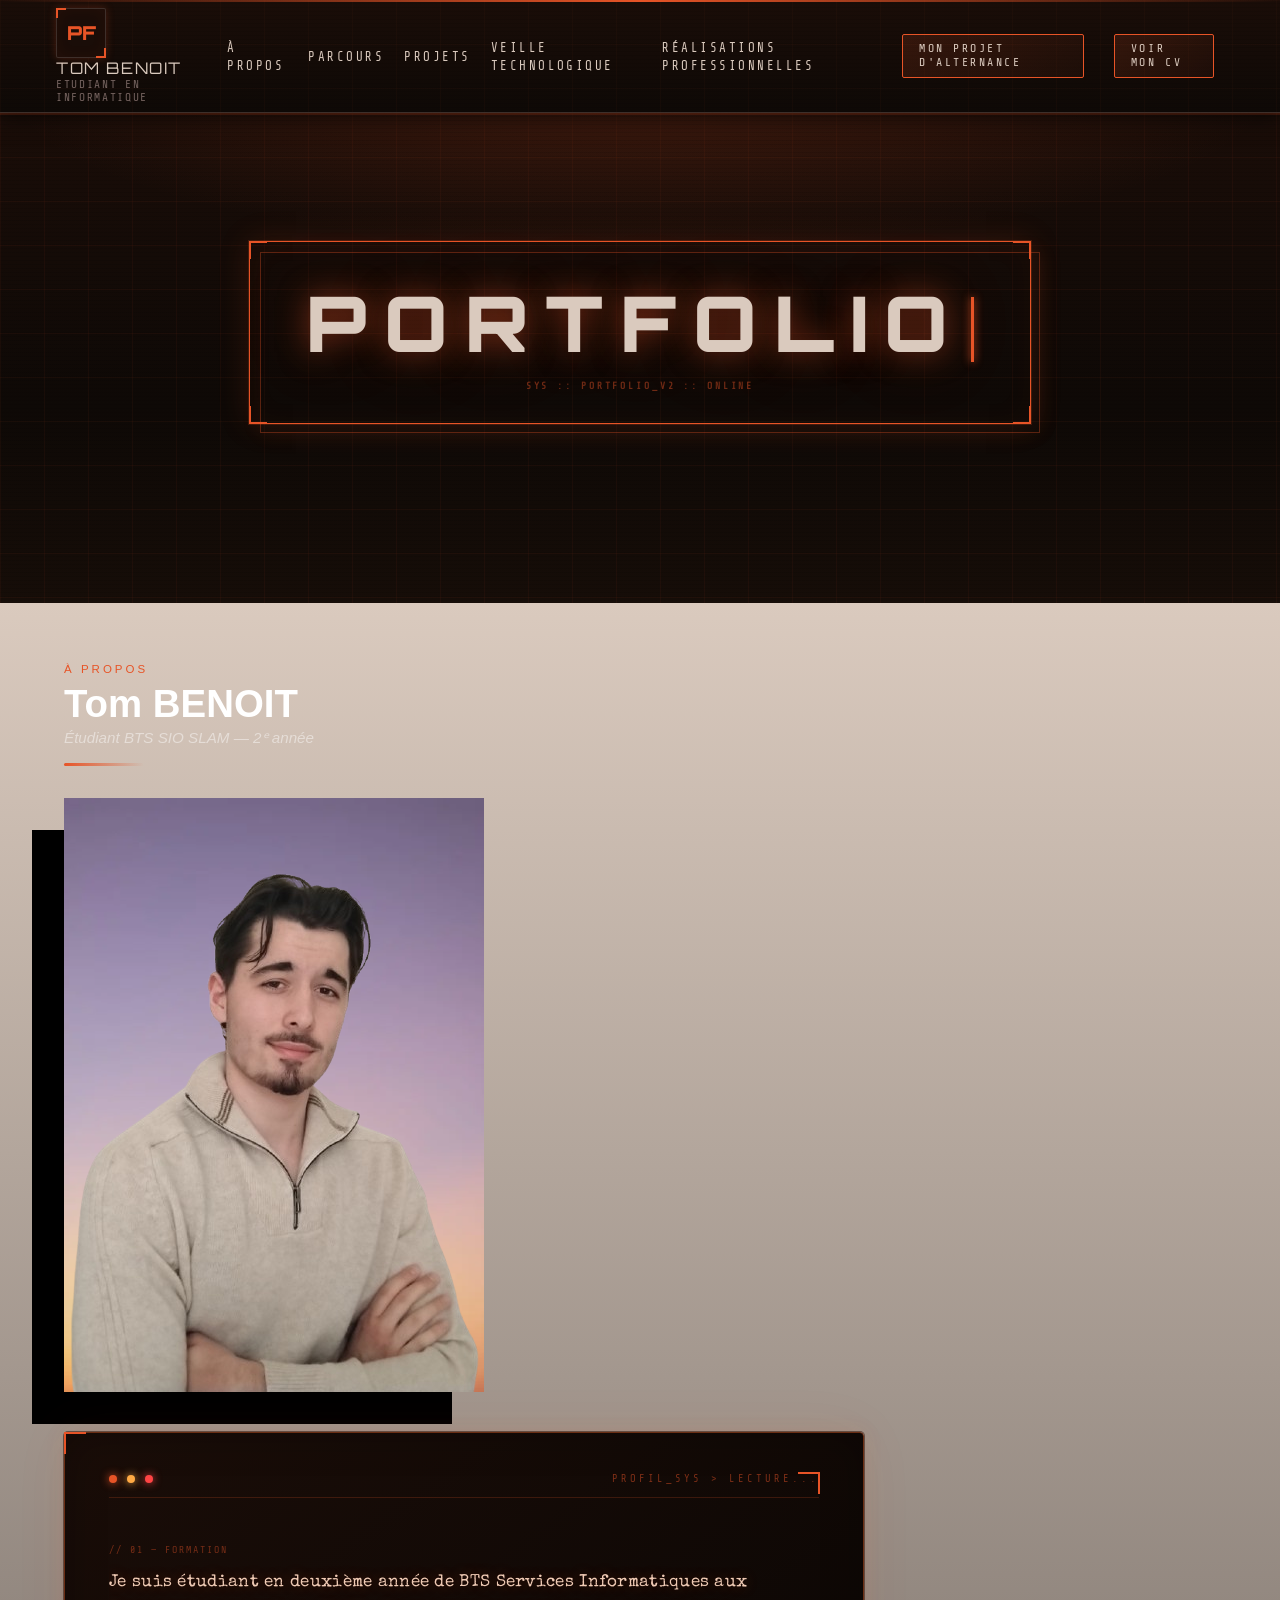
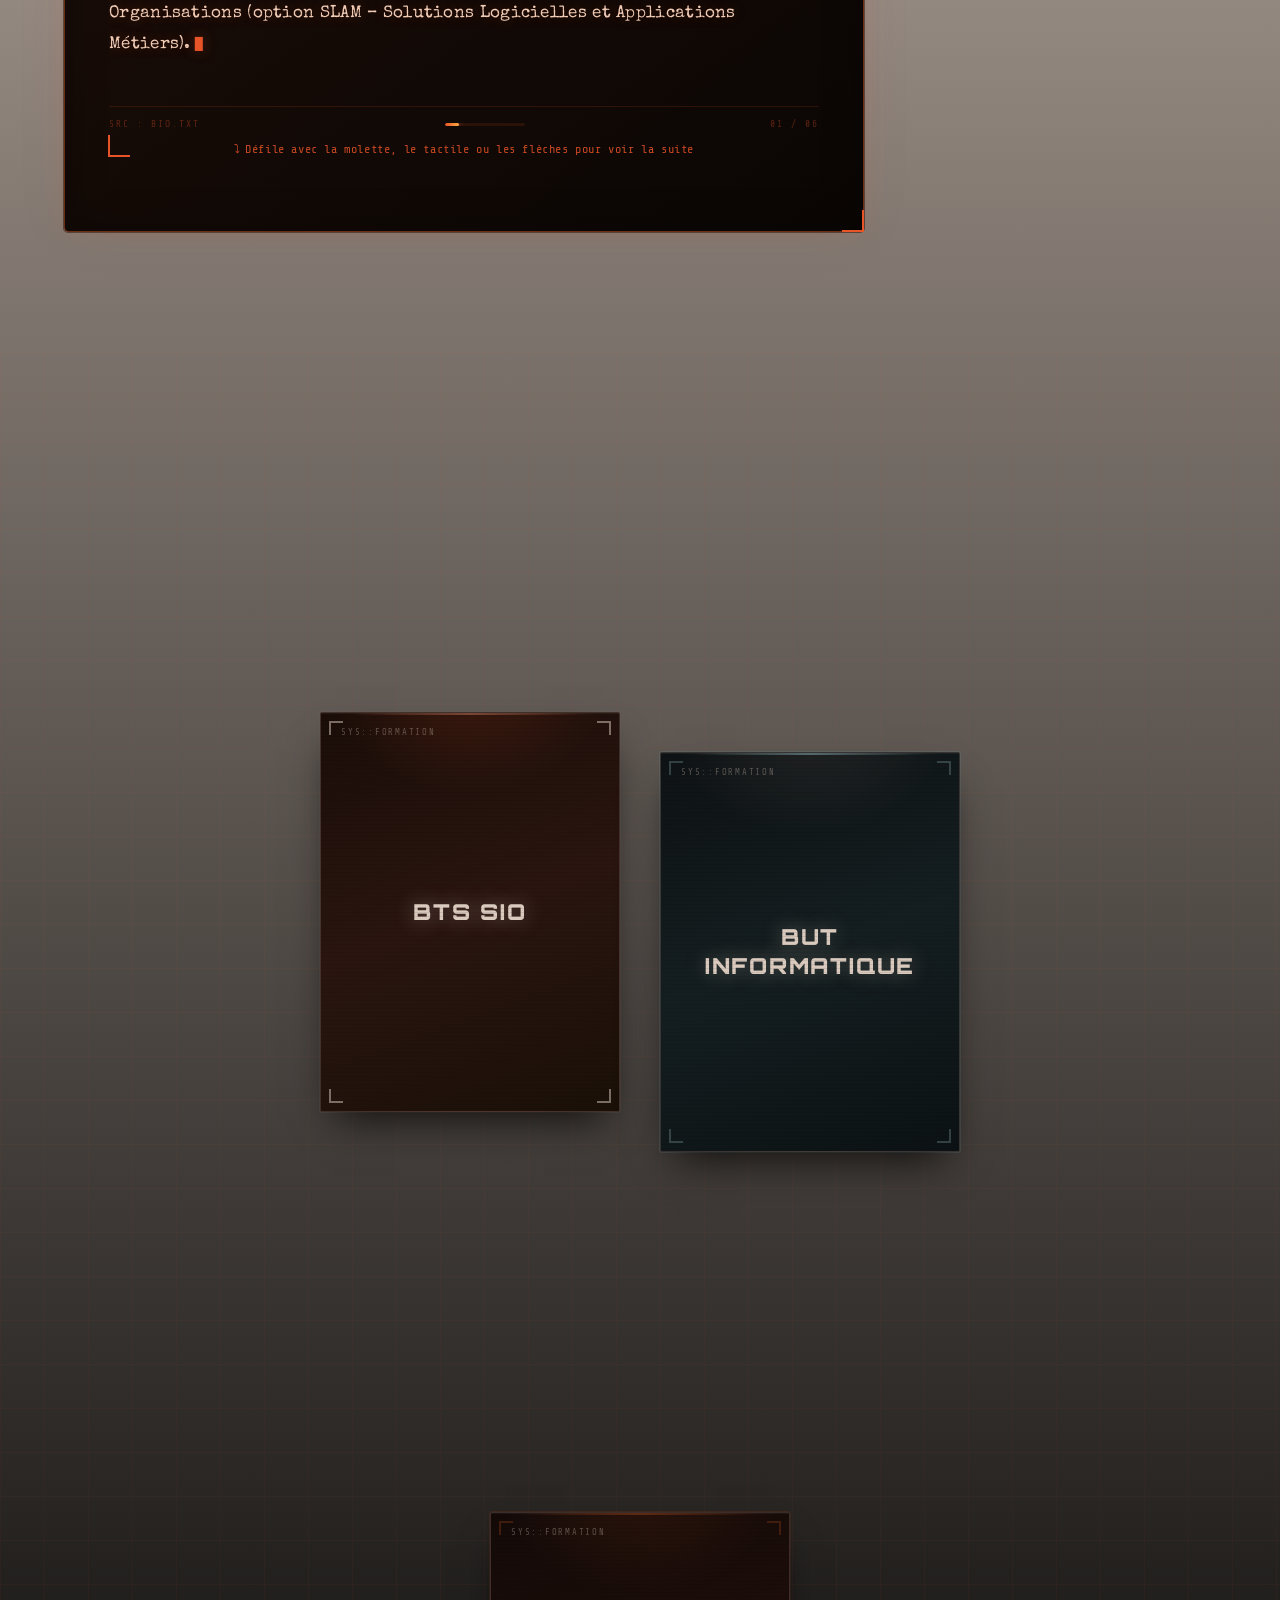
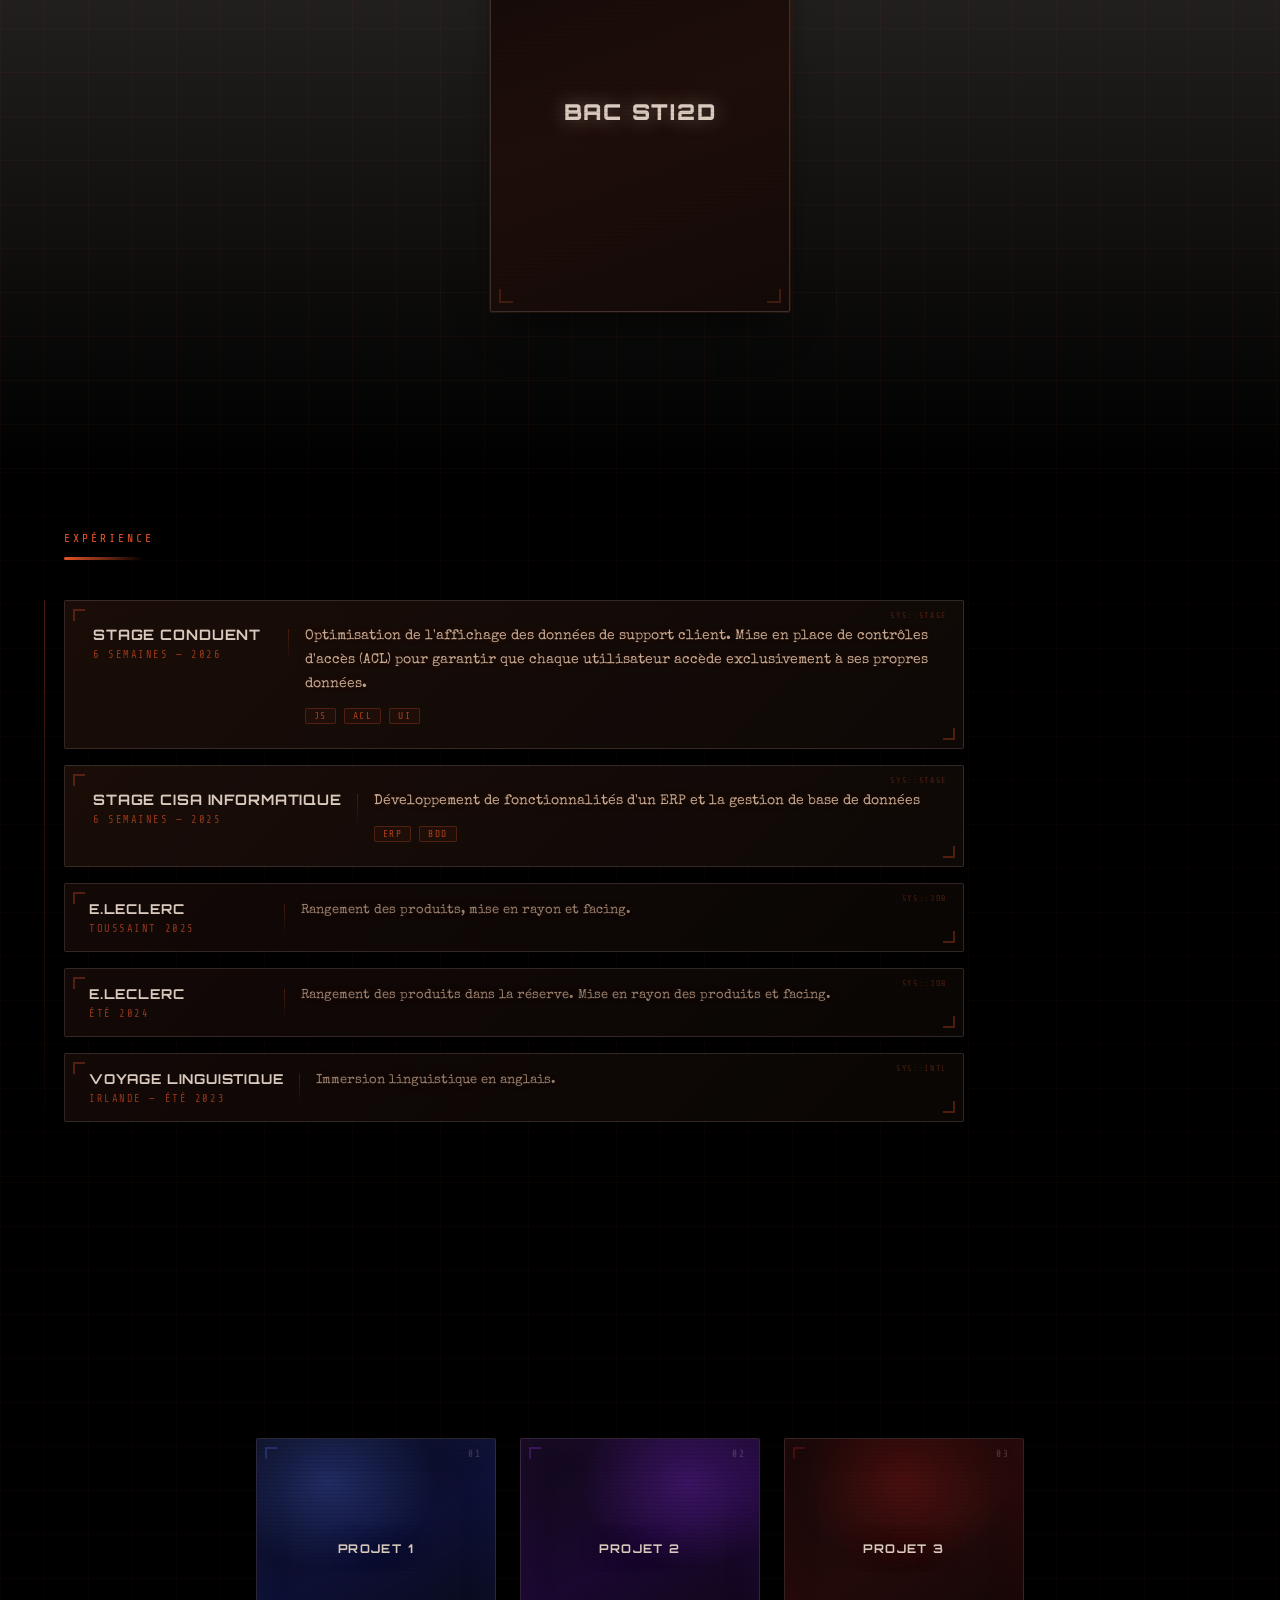
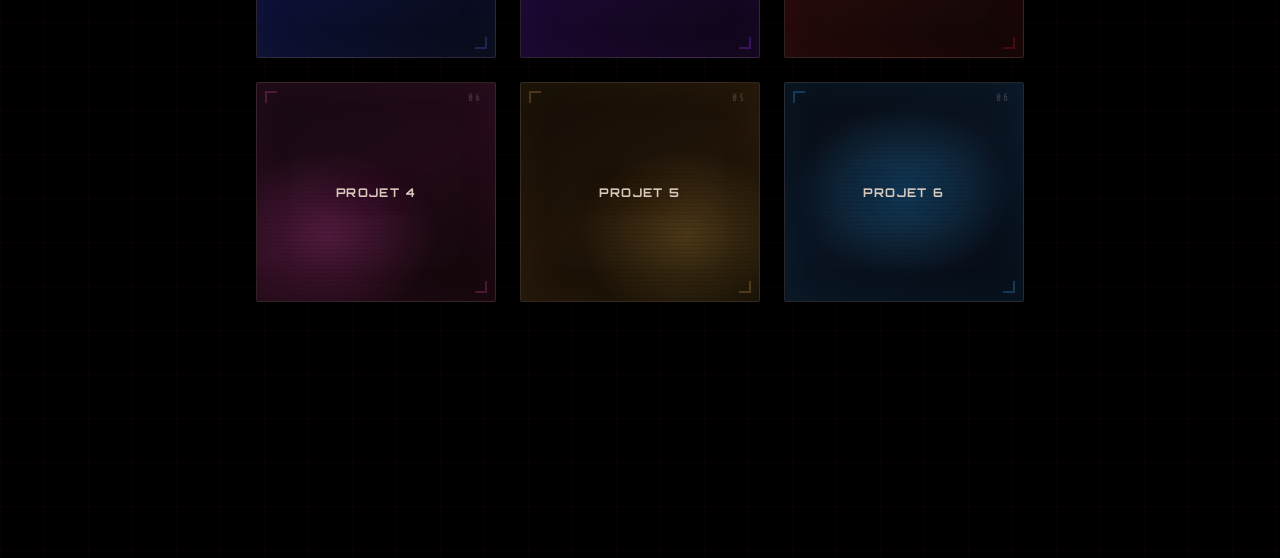
==== commit 53884b3f: "supression de la première carte a propo" ====
--- a/index.html
+++ b/index.html
@@ -110,39 +110,39 @@
 
             <div class="text-viewport">
 
-              <div class="text-item active" data-index="0">
+            <!--<div class="text-item active" data-index="0">
                   <span class="index-tag">// 01 — FUTUR</span>
 
                 <p>Futur étudiant en Licence Pro DevOps, je suis à la recherche d'une alternance pour l'année 2026-2027. Pour plus de détails sur mon parcours et mes objectifs, je vous invite à consulter la rubrique <strong>"Mon projet d'alternance"</strong>.</p>
               </div>
-
+            --> 
               <div class="text-item" data-index="1">
-                <span class="index-tag">// 02 — FORMATION</span>
+                <span class="index-tag">// 01 — FORMATION</span>
                 <p>Je suis étudiant en deuxième année de BTS Services Informatiques aux Organisations (option SLAM – Solutions Logicielles et Applications Métiers).</p>
               </div>
 
               <div class="text-item" data-index="2">
-                <span class="index-tag">// 03 — PASSION</span>
+                <span class="index-tag">// 02 — PASSION</span>
                 <p>Passionné par le développement et les nouvelles technologies, j'aime concevoir, coder et améliorer des applications capables de répondre à des besoins concrets.</p>
               </div>
 
               <div class="text-item" data-index="3">
-                <span class="index-tag">// 04 — MÉTHODE</span>
+                <span class="index-tag">// 03 — MÉTHODE</span>
                 <p>Curieux et rigoureux, je m'intéresse à toutes les étapes du cycle de vie d'un projet : de l'analyse du besoin à la mise en production, en passant par la conception, le développement et les tests.</p>
               </div>
 
               <div class="text-item" data-index="4">
-                <span class="index-tag">// 05 — OBJECTIF</span>
+                <span class="index-tag">// 04 — OBJECTIF</span>
                 <p>Mon objectif est de devenir un développeur polyvalent, capable de créer des solutions performantes, ergonomiques et sécurisées. J'aime apprendre de nouvelles technologies, expérimenter différents langages et travailler en équipe sur des projets stimulants.</p>
               </div>
 
               <div class="text-item" data-index="5">
-                <span class="index-tag">// 06 — COMPÉTENCES</span>
+                <span class="index-tag">// 05 — COMPÉTENCES</span>
                 <p>Grâce à ma formation en BTS SIO SLAM, je renforce chaque jour mes compétences en programmation (HTML, CSS, JavaScript, PHP, Python, SQL…), en gestion de bases de données et en méthodologie de projet.</p>
               </div>
 
               <div class="text-item" data-index="6">
-                <span class="index-tag">// 07 — RÉSUMÉ</span>
+                <span class="index-tag">// 06 — RÉSUMÉ</span>
                 <p>En résumé, je suis motivé, impliqué et passionné par l'univers du développement logiciel.</p>
               </div>
 
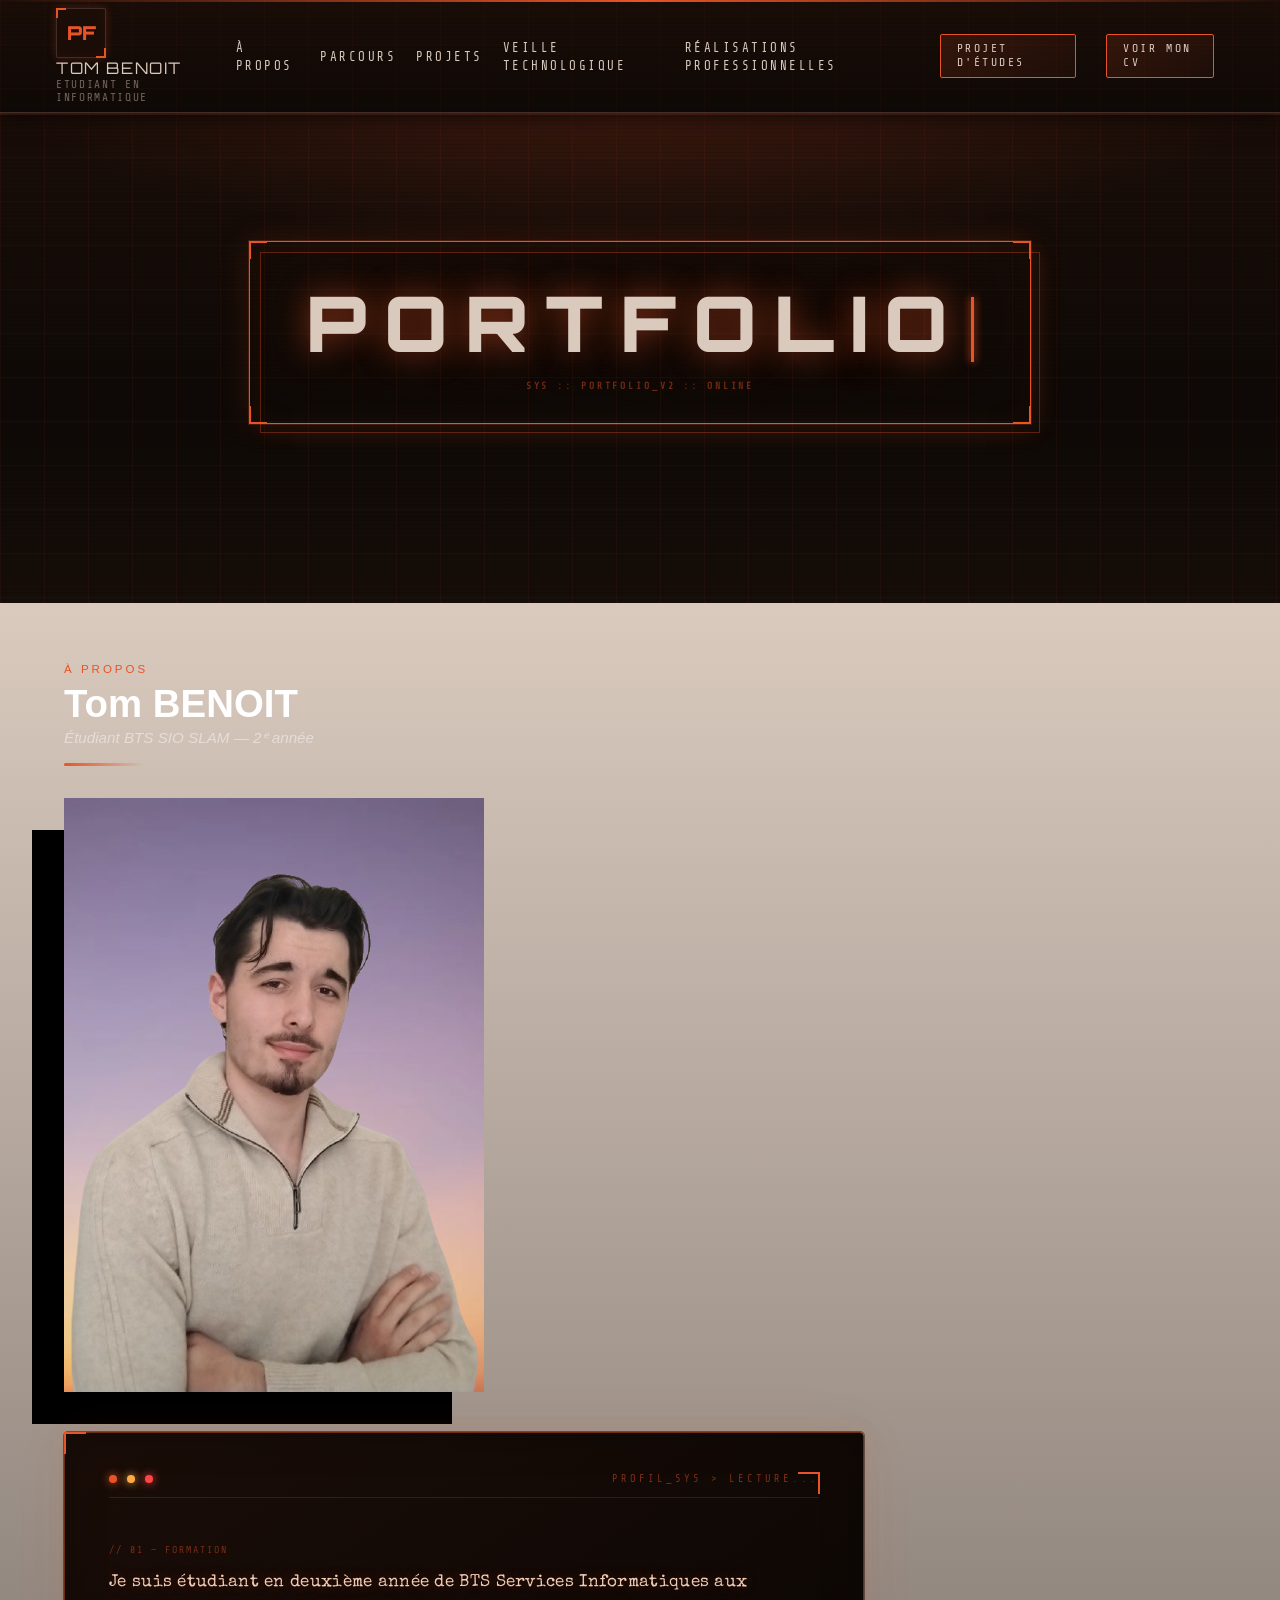
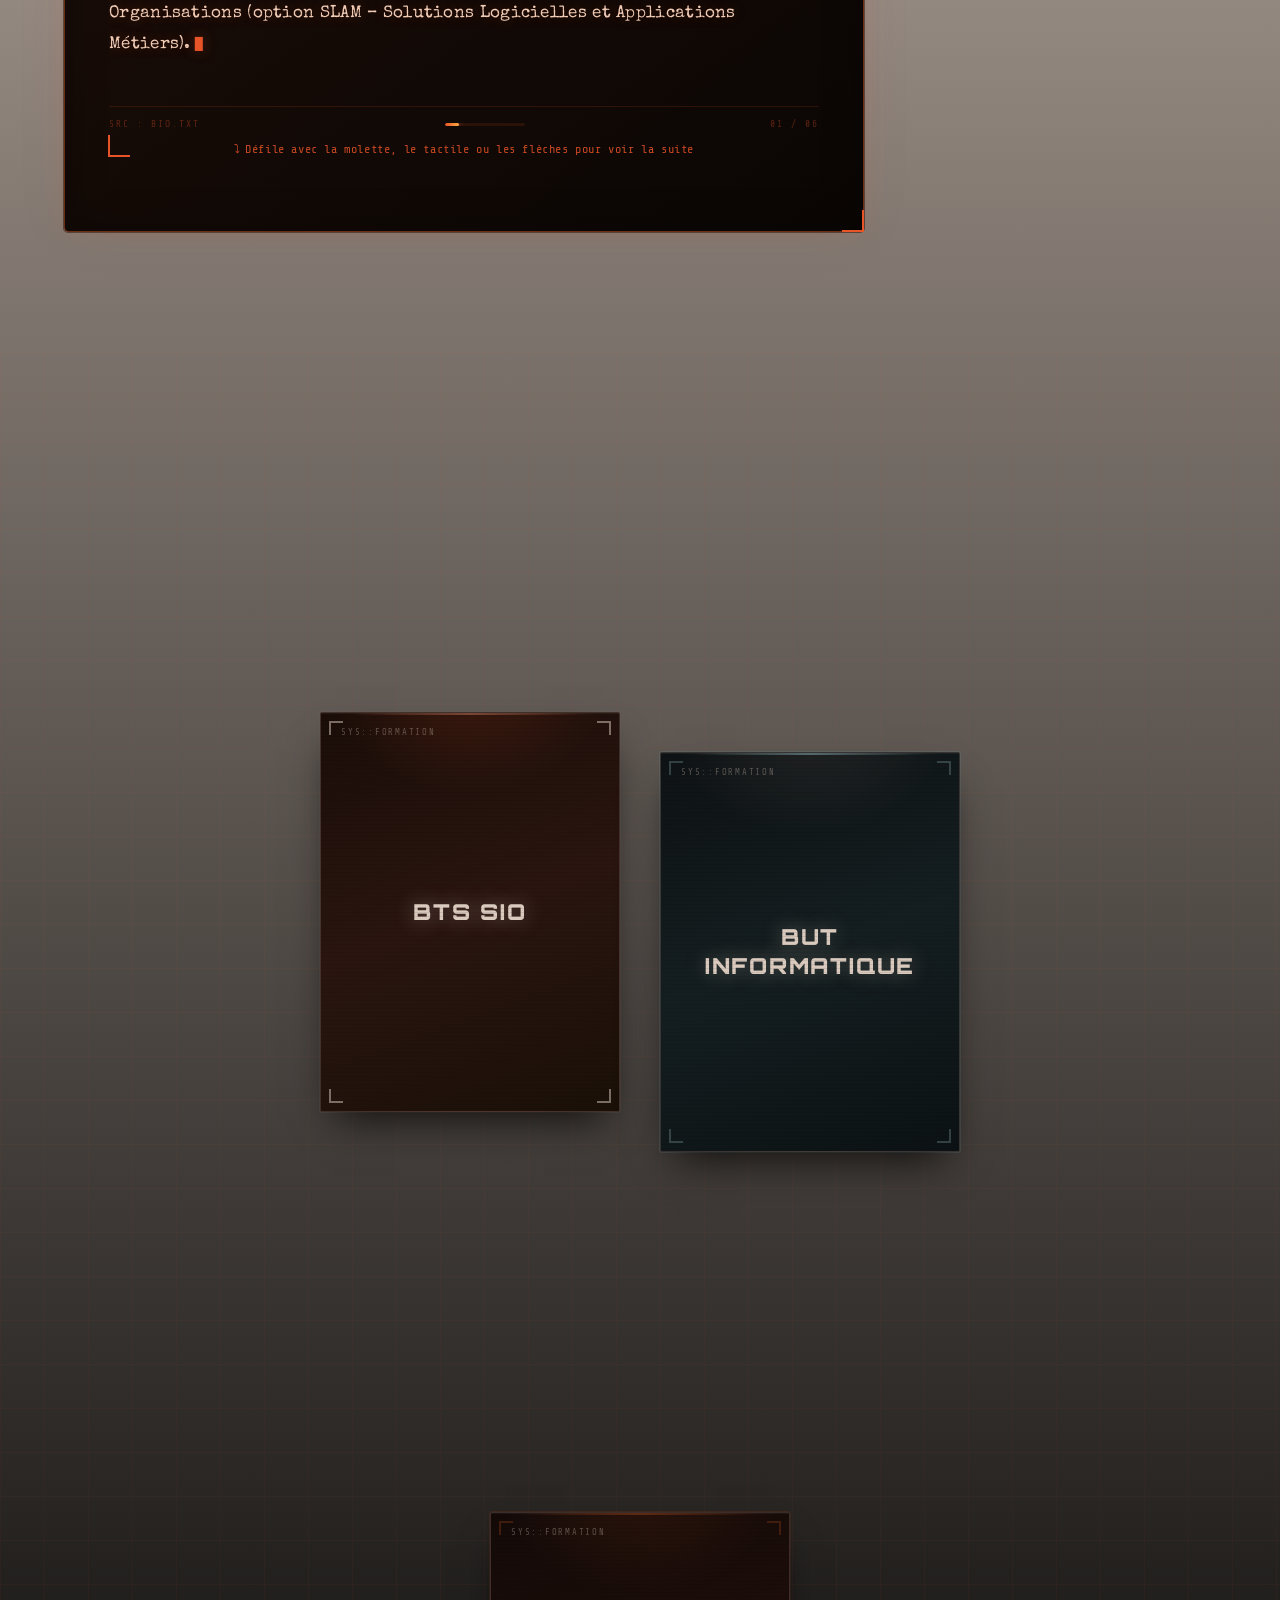
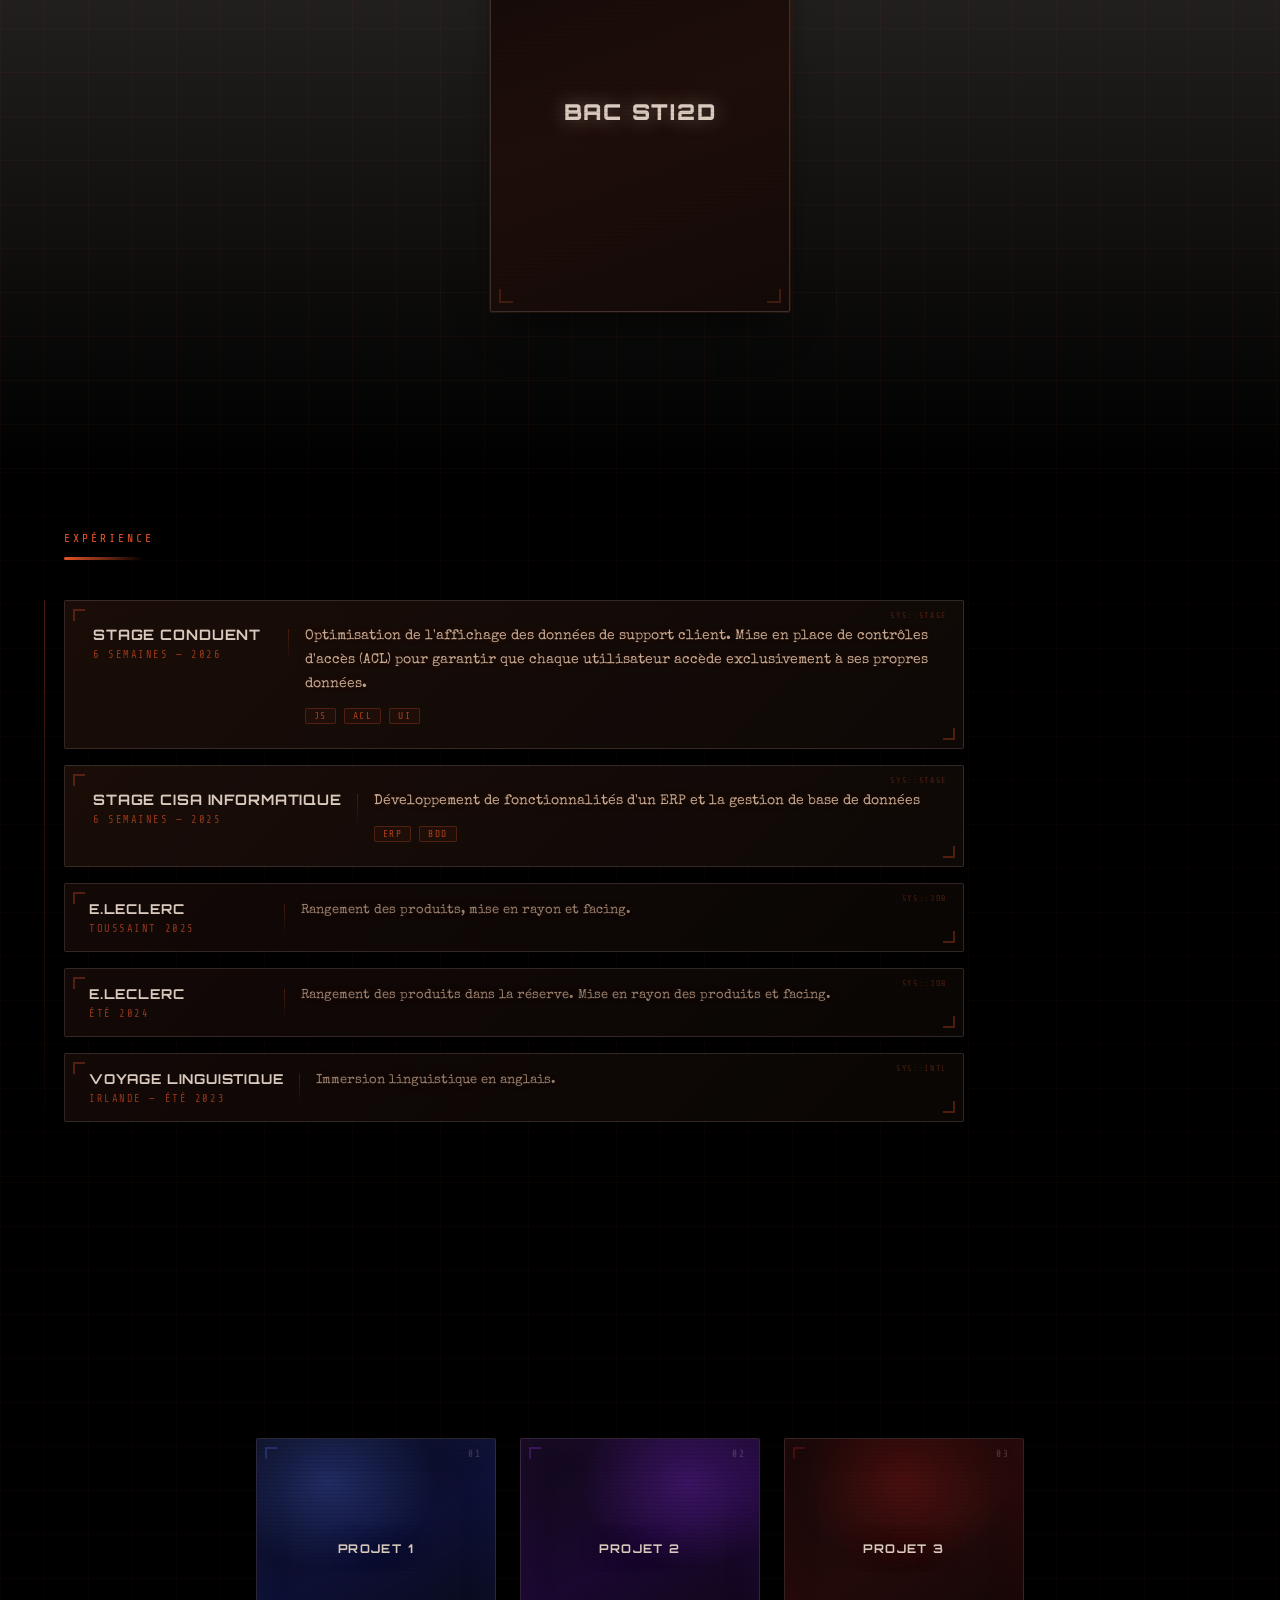
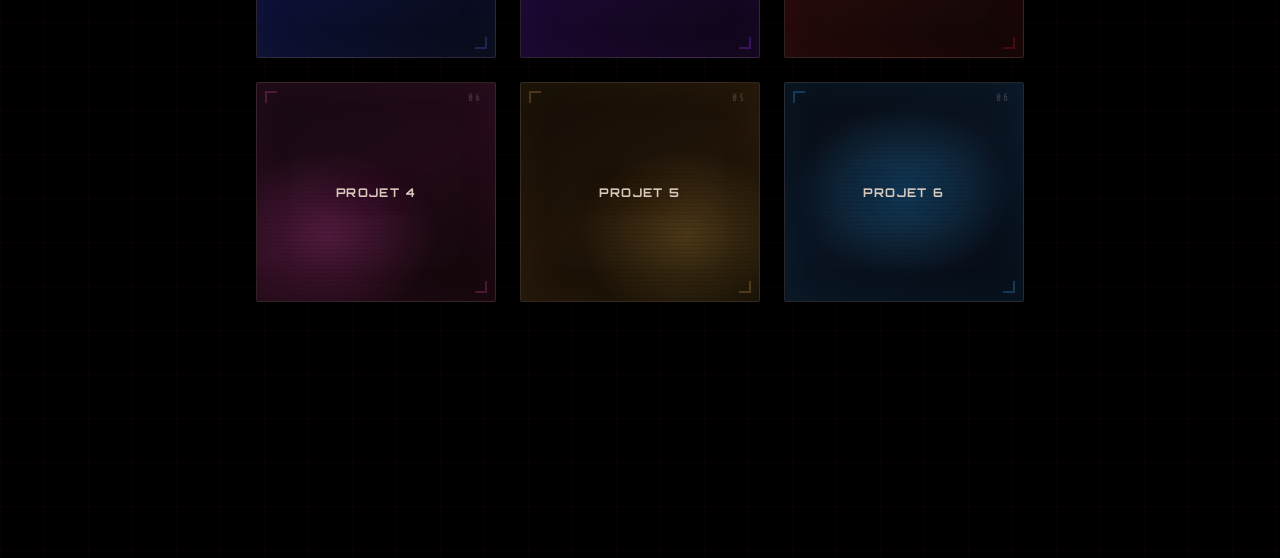
==== commit 70cc73aa: "modif nom boutton Projet d'études" ====
--- a/index.html
+++ b/index.html
@@ -27,7 +27,7 @@
     <li class="nav-overlay__item"><a class="nav-overlay__link" data-index="04"href="veilleTech.html">Veille techno</a></li>
     <li class="nav-overlay__item"><a class="nav-overlay__link" data-index="05" href="realisations.html">Réalisations pro</a></li>
     <li class="nav-overlay__item"><a class="nav-overlay__link" data-index="06" href="#contact">Contact</a></li>
-    <li class="nav-overlay__item"><a class="nav-overlay__link" data-index="07" href="img/LettreDeMotive.pdf" class="cta">Mon projet d'alternance</a></li>
+    <li class="nav-overlay__item"><a class="nav-overlay__link" data-index="07" href="img/LettreDeMotive.pdf" class="cta">Projet d'études</a></li>
     <li class="nav-overlay__item"><a class="nav-overlay__link" data-index="08" href="img/CVTB2026E.pdf" class="cta">Voir mon CV</a></li>
 
   </ul>
@@ -61,7 +61,7 @@
         <li><a href="#projets">Projets</a></li>
         <li><a href="veilleTech.html">Veille technologique</a></li>
         <li><a href="realisations.html">Réalisations professionnelles</a></li>
-        <li><a href="img/LettreDeMotive.pdf" class="cta">Mon projet d'alternance</a></li>
+        <li><a href="img/LettreDeMotive.pdf" class="cta">Projet d'études</a></li>
         <li><a href="img/CVTB2026E.pdf" class="cta">Voir mon CV</a></li>
       </ul>
     </nav>
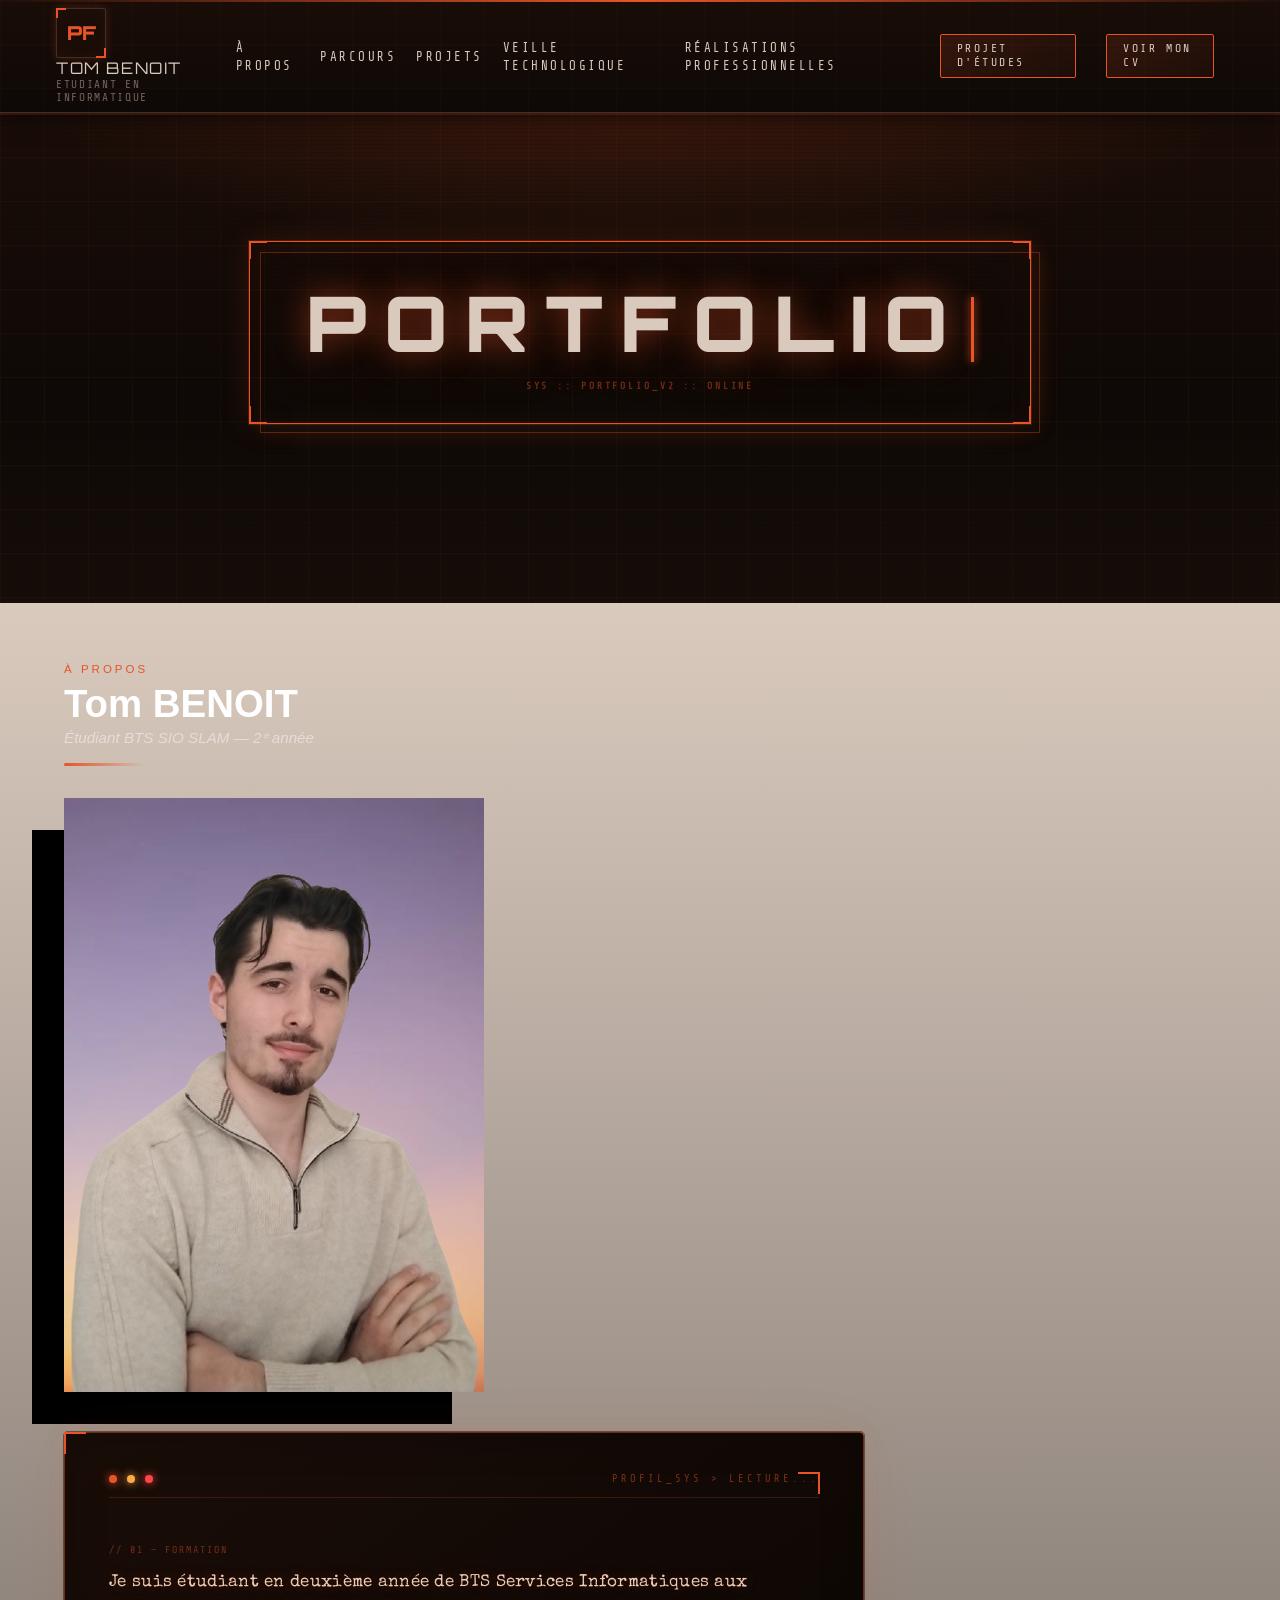
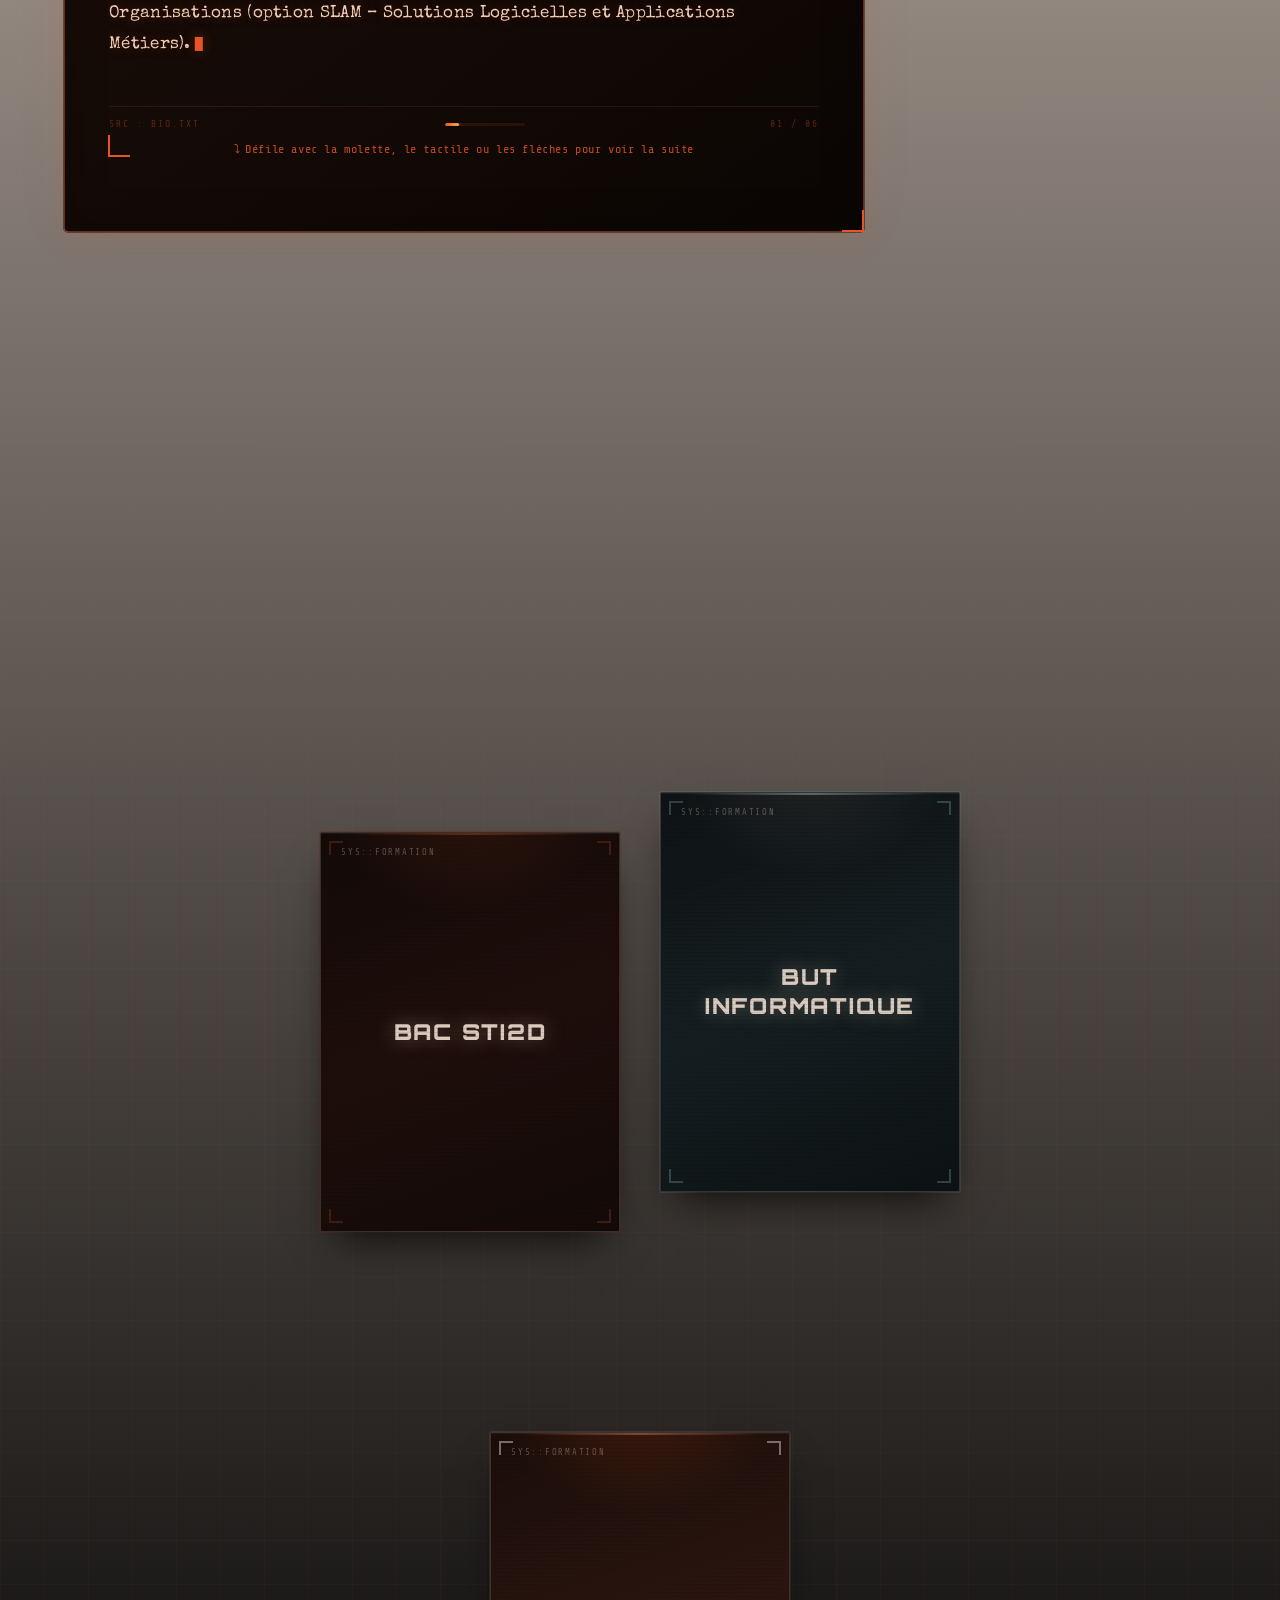
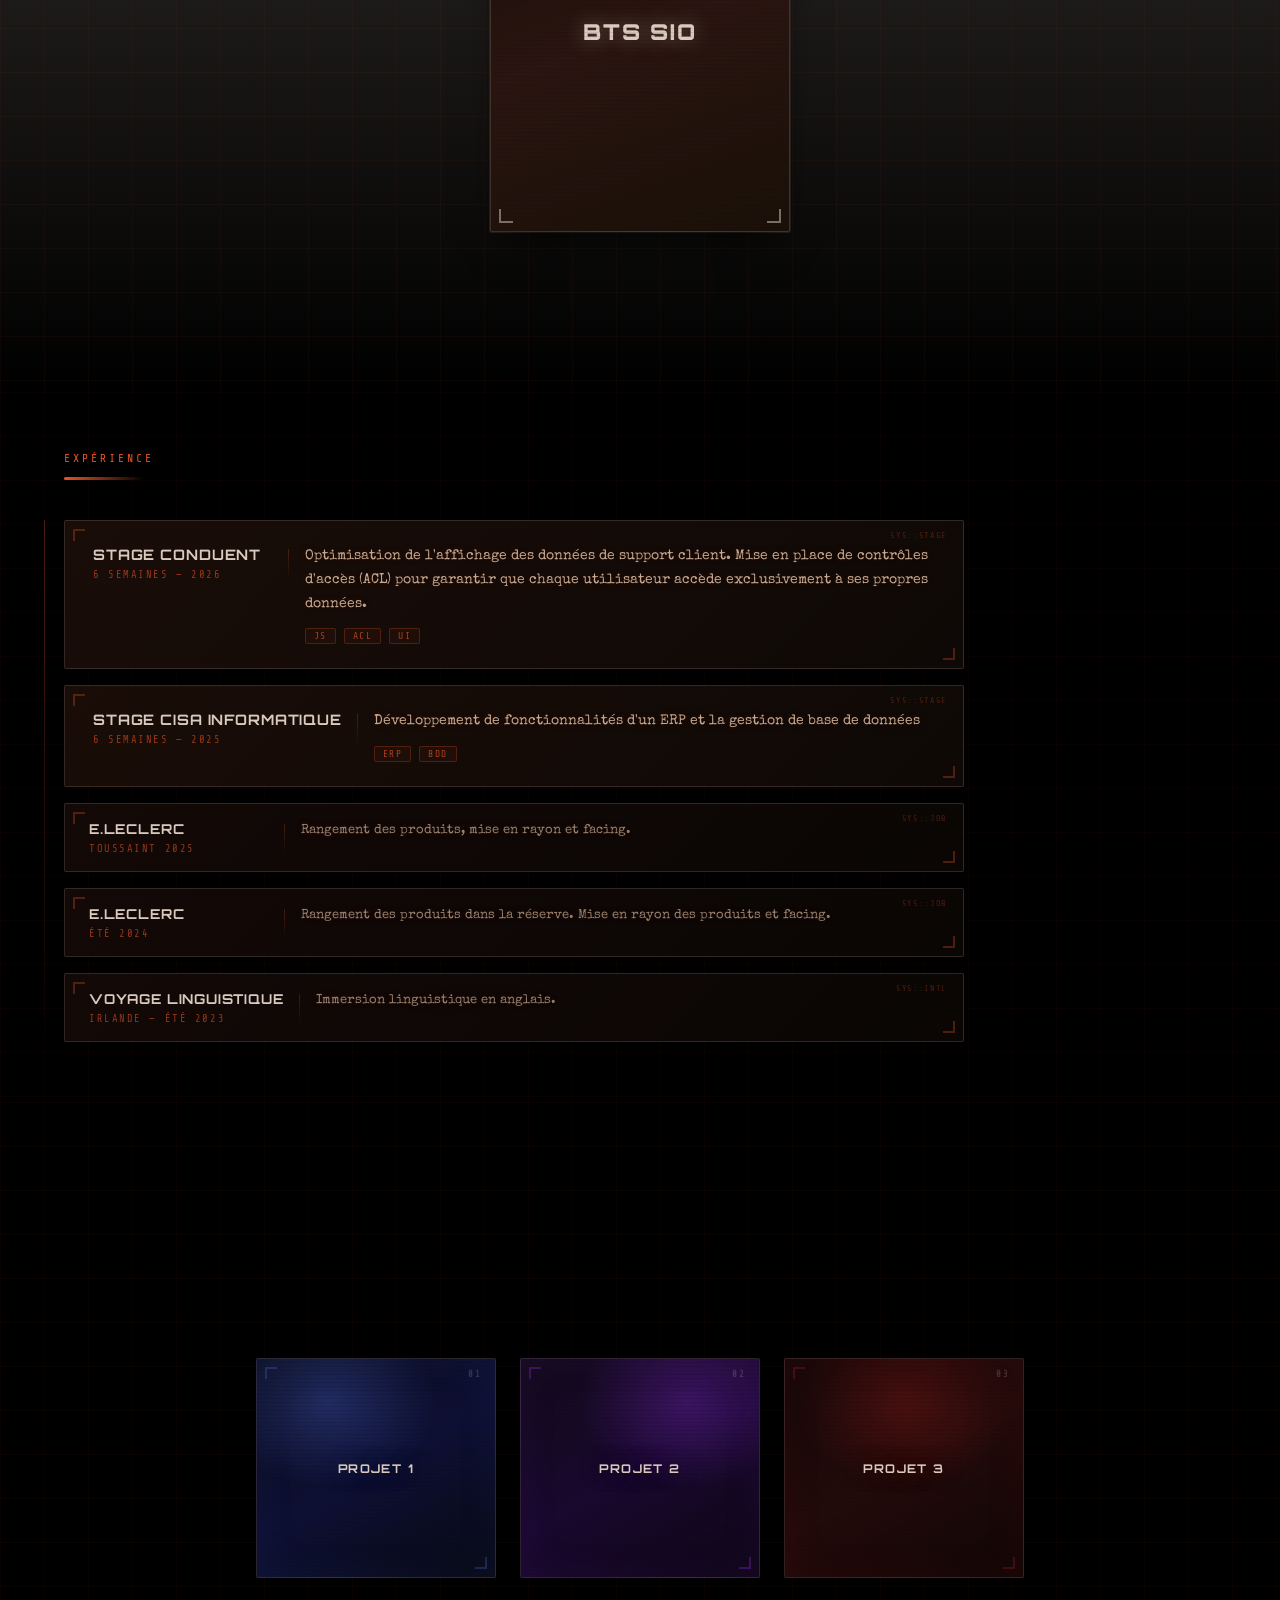
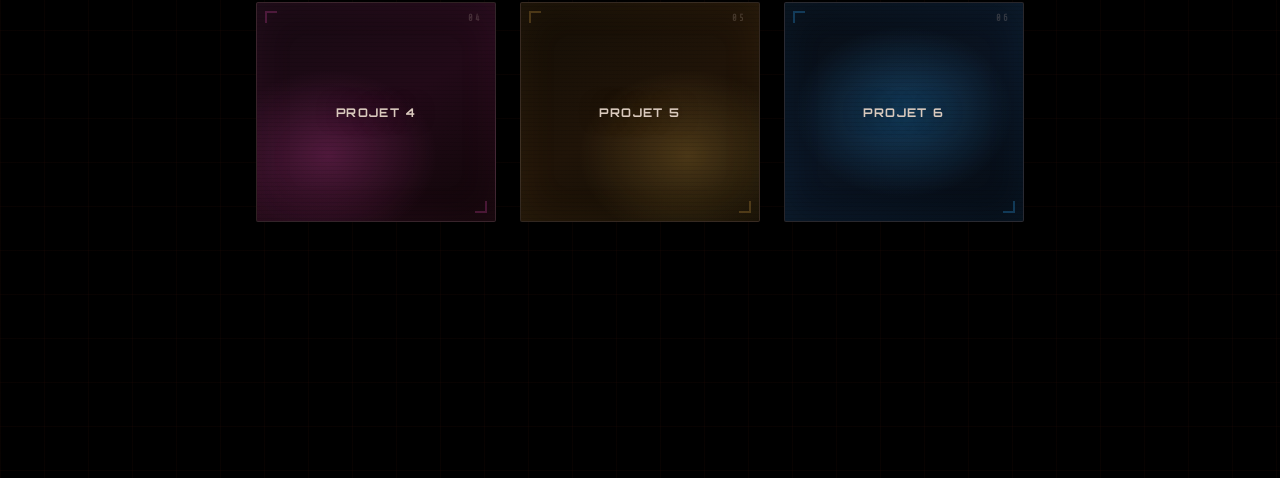
==== commit b07039b9: "parcours" ====
--- a/index.html
+++ b/index.html
@@ -27,7 +27,7 @@
     <li class="nav-overlay__item"><a class="nav-overlay__link" data-index="04"href="veilleTech.html">Veille techno</a></li>
     <li class="nav-overlay__item"><a class="nav-overlay__link" data-index="05" href="realisations.html">Réalisations pro</a></li>
     <li class="nav-overlay__item"><a class="nav-overlay__link" data-index="06" href="#contact">Contact</a></li>
-    <li class="nav-overlay__item"><a class="nav-overlay__link" data-index="07" href="img/LettreDeMotive.pdf" class="cta">Projet d'études</a></li>
+    <li class="nav-overlay__item"><a class="nav-overlay__link" data-index="07" href="img/ProjetEtudes.pdf" class="cta">Projet d'études</a></li>
     <li class="nav-overlay__item"><a class="nav-overlay__link" data-index="08" href="img/CVTB2026E.pdf" class="cta">Voir mon CV</a></li>
 
   </ul>
@@ -61,7 +61,7 @@
         <li><a href="#projets">Projets</a></li>
         <li><a href="veilleTech.html">Veille technologique</a></li>
         <li><a href="realisations.html">Réalisations professionnelles</a></li>
-        <li><a href="img/LettreDeMotive.pdf" class="cta">Projet d'études</a></li>
+        <li><a href="img/ProjetEtudes.pdf" class="cta">Projet d'études</a></li>
         <li><a href="img/CVTB2026E.pdf" class="cta">Voir mon CV</a></li>
       </ul>
     </nav>
@@ -168,6 +168,34 @@
   <!-- Parcours -->
   <section id="parcours">
     <div class="Parcours">
+
+      <div class="etudes" id="BAC">
+        <span class="corner-tl"></span>
+        <span class="corner-tr"></span>
+        <span class="corner-bl"></span>
+        <span class="corner-br"></span>
+        <span class="card-tag">SYS::FORMATION</span>
+        <p class="titreE">BAC STI2D</p>
+        <div class="description">
+          <h2>2020 - 2023</h2>
+          <p>BAC STI2D option SIN</p>
+          <p>Langages vus : Python,HTML,CSS</p>
+        </div>
+      </div>
+
+      <div class="etudes" id="BUT">
+        <span class="corner-tl"></span>
+        <span class="corner-tr"></span>
+        <span class="corner-bl"></span>
+        <span class="corner-br"></span>
+        <span class="card-tag">SYS::FORMATION</span>
+        <p class="titreE">BUT Informatique</p>
+        <div class="description">
+          <h2>2023 - 2024</h2>
+          <p>1 an de formation basée sur l'apprentissage du développement informatique.</p>
+          <p>Langages vus : Java,SQL,HTML,CSS, C++</p>
+        </div>
+      </div>
 
       <div class="etudes" id="BTS">
         <span class="corner-tl"></span>
@@ -179,34 +207,6 @@
         <div class="description">
           <h2>2024 - 2026</h2>
           <p>2 ans de formation basée sur l'apprentissage du développement informatique</p>
-          <p>Langages vus : C#, PHP, SQL, JS, HTML/CSS</p>
-        </div>
-      </div>
-
-      <div class="etudes" id="BUT">
-        <span class="corner-tl"></span>
-        <span class="corner-tr"></span>
-        <span class="corner-bl"></span>
-        <span class="corner-br"></span>
-        <span class="card-tag">SYS::FORMATION</span>
-        <p class="titreE">BUT Informatique</p>
-        <div class="description">
-          <h2>2023 - 2024</h2>
-          <p>1 an de formation basée sur l'apprentissage du développement informatique.</p>
-          <p>Langages vus : C#, PHP, SQL, JS, HTML/CSS</p>
-        </div>
-      </div>
-
-      <div class="etudes" id="BAC">
-        <span class="corner-tl"></span>
-        <span class="corner-tr"></span>
-        <span class="corner-bl"></span>
-        <span class="corner-br"></span>
-        <span class="card-tag">SYS::FORMATION</span>
-        <p class="titreE">BAC STI2D</p>
-        <div class="description">
-          <h2>2020 - 2023</h2>
-          <p>BAC STI2D option SIN</p>
           <p>Langages vus : C#, PHP, SQL, JS, HTML/CSS</p>
         </div>
       </div>
--- a/style.css
+++ b/style.css
@@ -2166,6 +2166,78 @@
 @keyframes fv-blink {
   0%, 100% { opacity: 1; }
   50%       { opacity: 0; }
+}
+
+/* ══════════════════════════════
+   RESSOURCES BUTTONS
+══════════════════════════════ */
+.fv-resources-buttons {
+  display: flex;
+  flex-wrap: wrap;
+  justify-content: center;
+  gap: 1.5rem;
+  margin-top: 2rem;
+  padding: 2rem;
+}
+
+.fv-btn {
+  display: inline-flex;
+  align-items: center;
+  gap: 0.6rem;
+  padding: 1rem 1.5rem;
+  border: 2px solid var(--fv-ember-full);
+  border-radius: var(--fv-radius);
+  background: var(--fv-ember);
+  color: var(--fv-text);
+  font-family: var(--fv-font-mono);
+  font-size: 0.85rem;
+  text-transform: uppercase;
+  letter-spacing: 0.1em;
+  text-decoration: none;
+  cursor: pointer;
+  transition: all 0.3s ease;
+  box-shadow: 0 0 10px rgba(231, 84, 39, 0.3);
+  position: relative;
+  overflow: hidden;
+}
+
+.fv-btn::before {
+  content: '';
+  position: absolute;
+  top: 0;
+  left: -100%;
+  width: 100%;
+  height: 100%;
+  background: var(--fv-ember-full);
+  z-index: -1;
+  transition: left 0.3s ease;
+}
+
+.fv-btn:hover,
+.fv-btn:focus {
+  color: #fff;
+  border-color: var(--fv-ember-full);
+  box-shadow: 0 0 20px rgba(231, 84, 39, 0.6), inset 0 0 10px rgba(231, 84, 39, 0.2);
+  outline: none;
+}
+
+.fv-btn:hover::before {
+  left: 0;
+}
+
+.fv-btn__icon {
+  font-size: 1.2rem;
+  display: inline-block;
+}
+
+.fv-btn__text {
+  font-weight: 600;
+}
+
+.fv-btn--medium,
+.fv-btn--youtube {
+  border-color: var(--fv-ember-full);
+  background: linear-gradient(135deg, var(--fv-ember) 0%, rgba(231, 84, 39, 0.05) 100%);
 }
 
 /* ══════════════════════════════
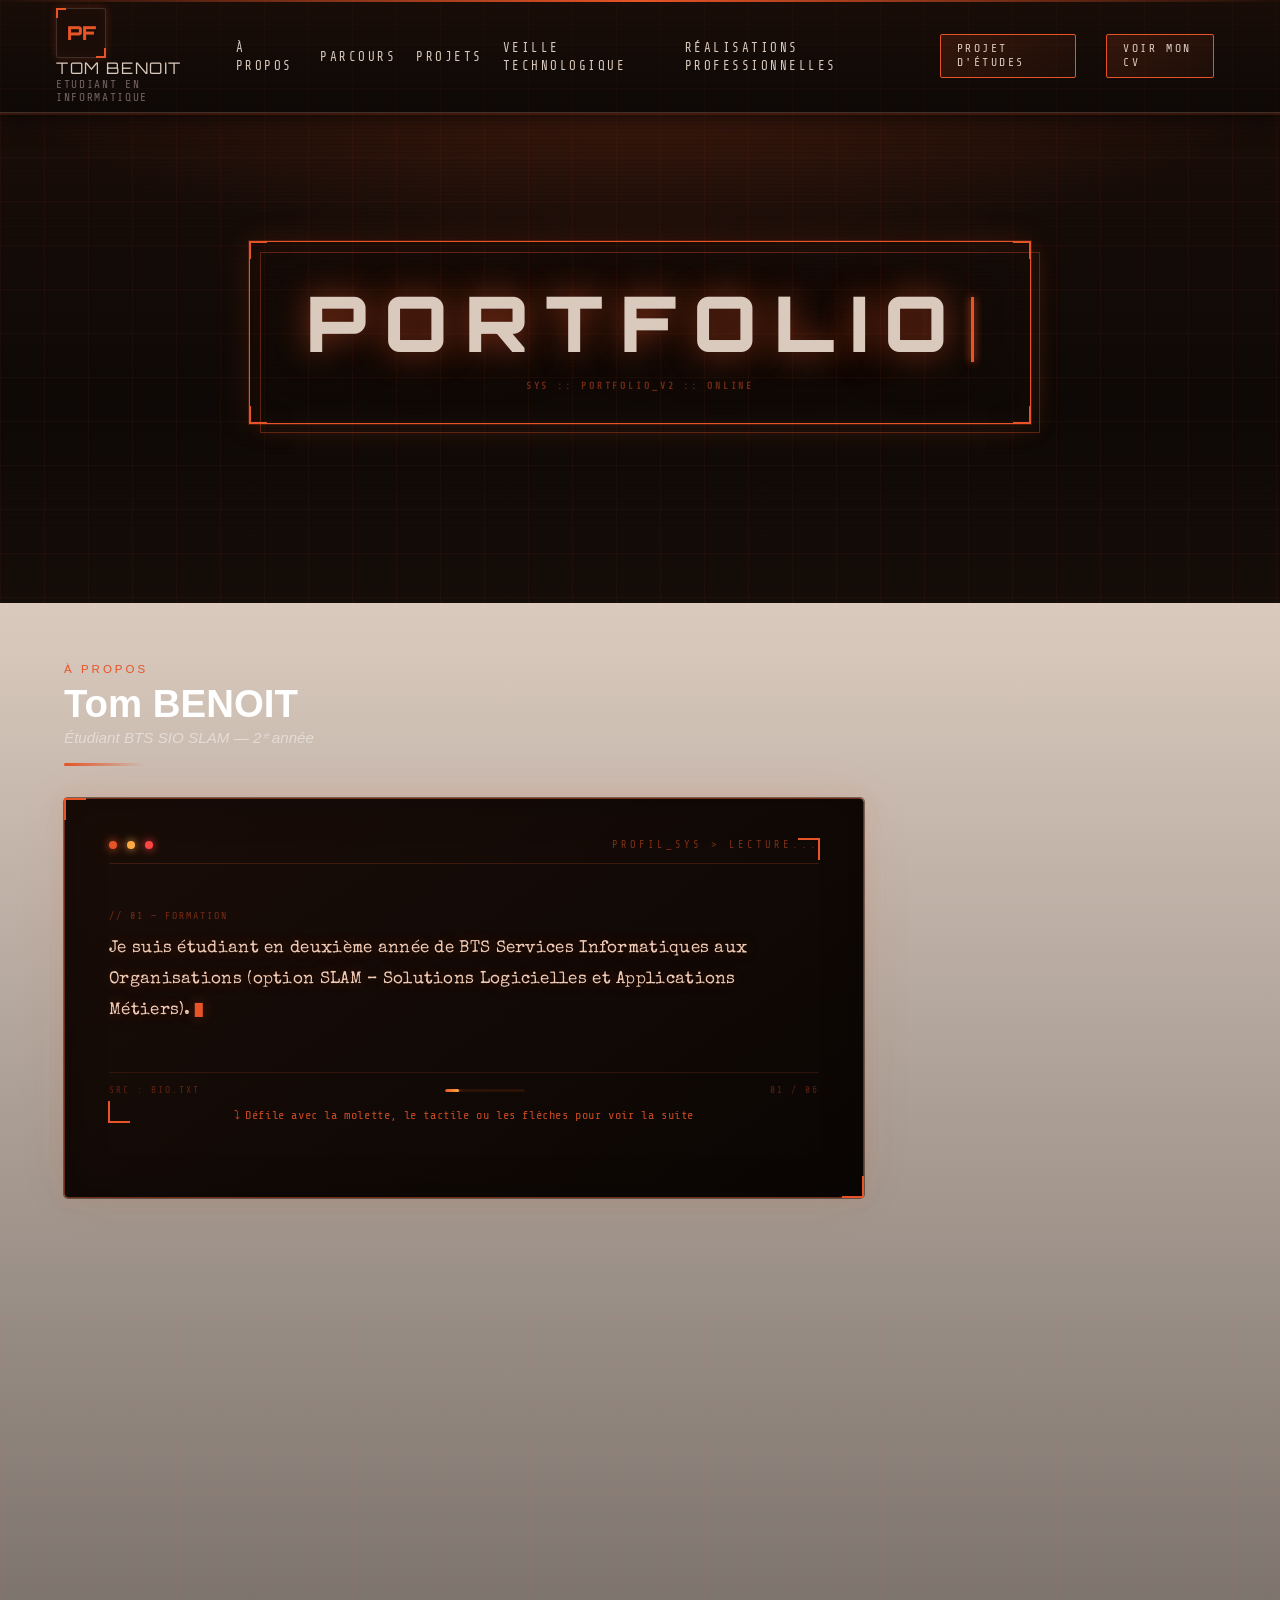
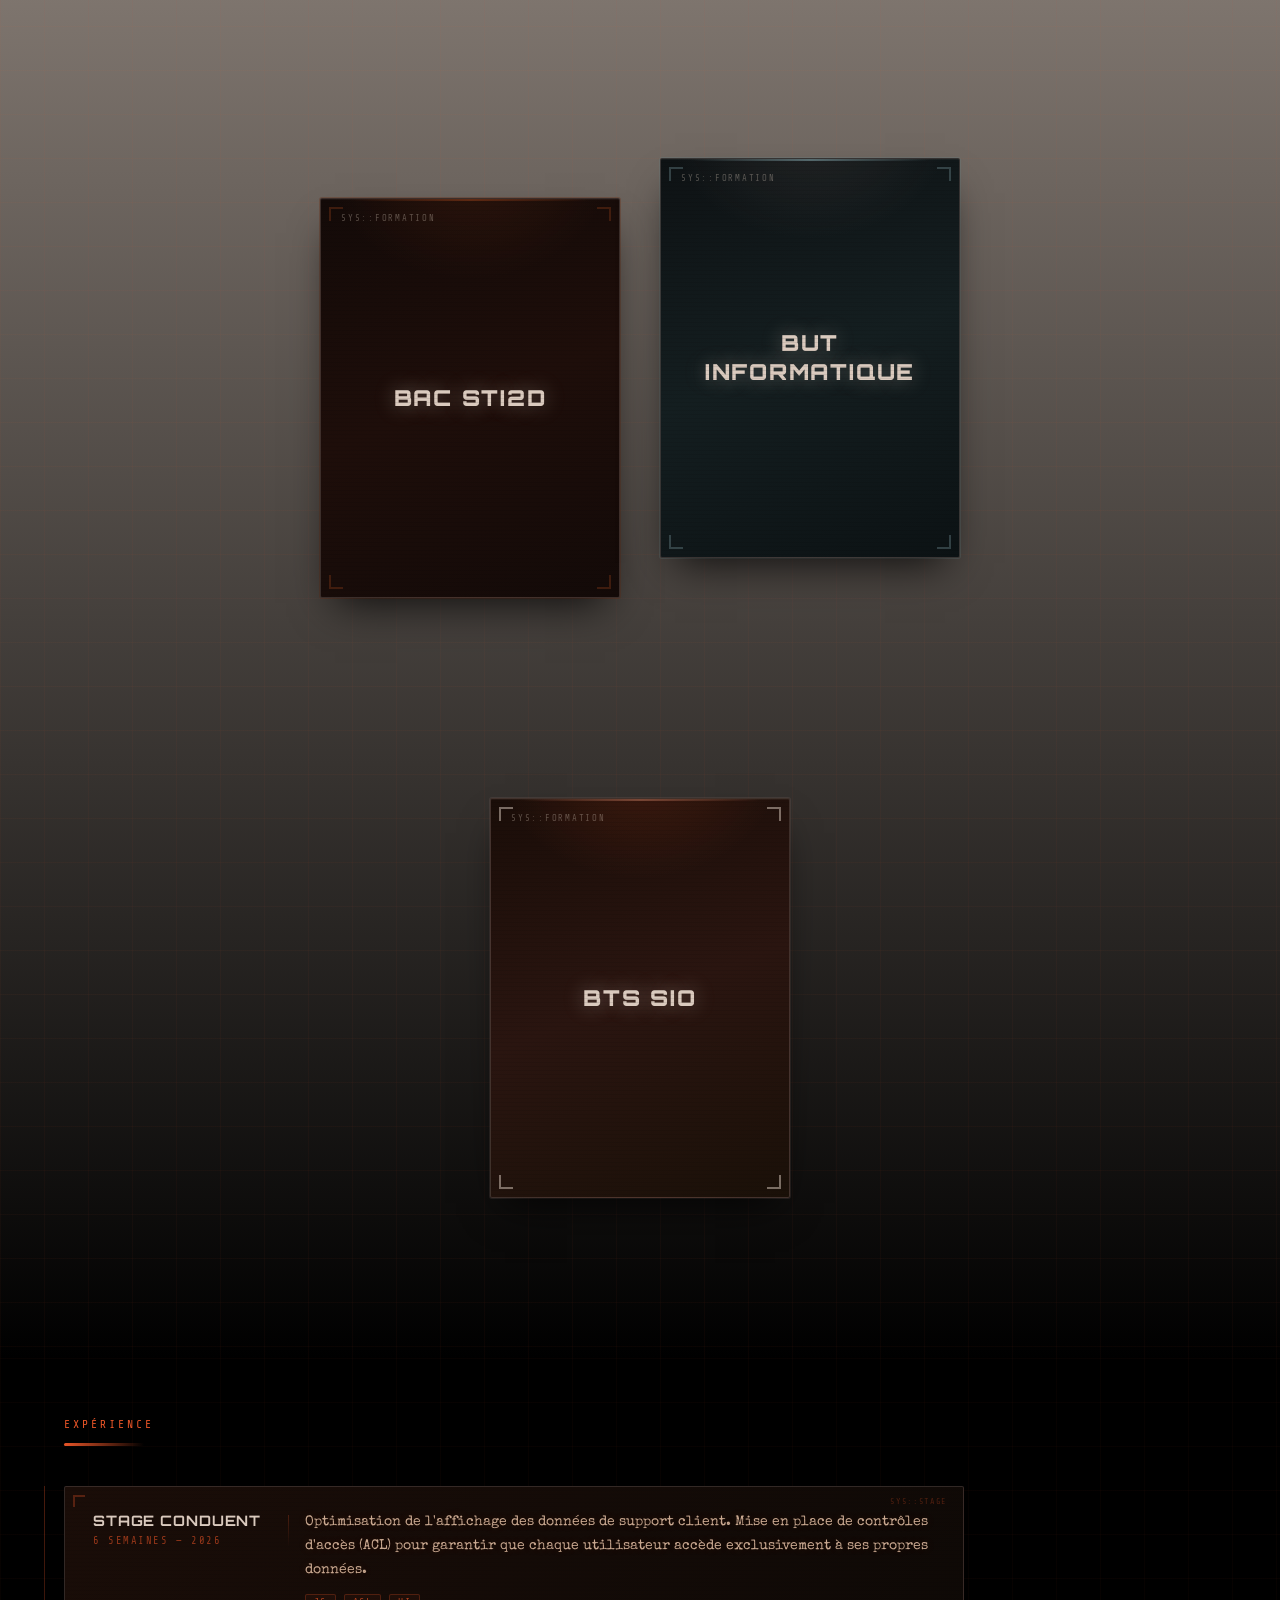
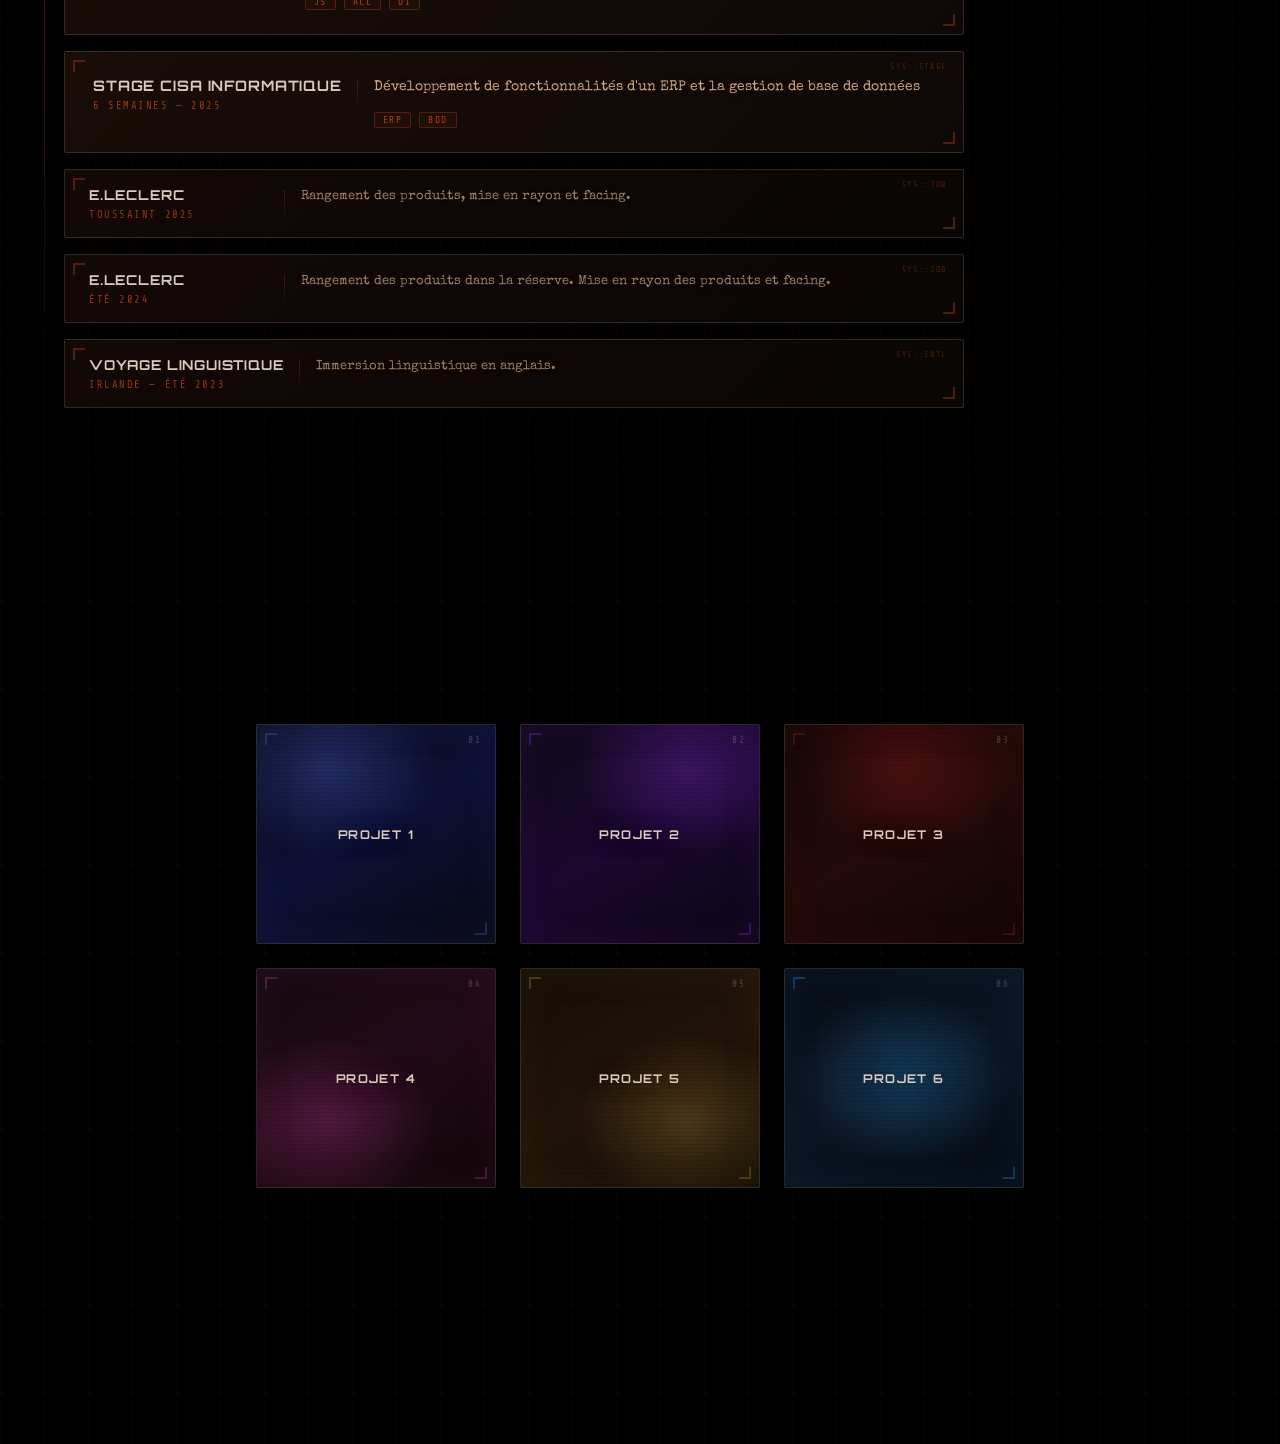
==== commit 293b6e6b: "image" ====
--- a/index.html
+++ b/index.html
@@ -95,7 +95,7 @@
       </div>
 
       <div class="me">
-        <img id="imgPresentation" src="img/homme.png" alt="Photo de Tom" />
+       
 
         <!-- Carte texte défilant -->
         <div class="card" id="stage">
@@ -332,10 +332,12 @@
         </a>
       </li>
       <li>
+        <a href="projetCineSpote.html" class="project-link">
         <span class="pcorner pcorner-tl"></span>
         <span class="pcorner pcorner-br"></span>
         <span class="proj-index">03</span>
         <span class="proj-label">Projet 3</span>
+        </a>
       </li>
       <li>
         <span class="pcorner pcorner-tl"></span>
